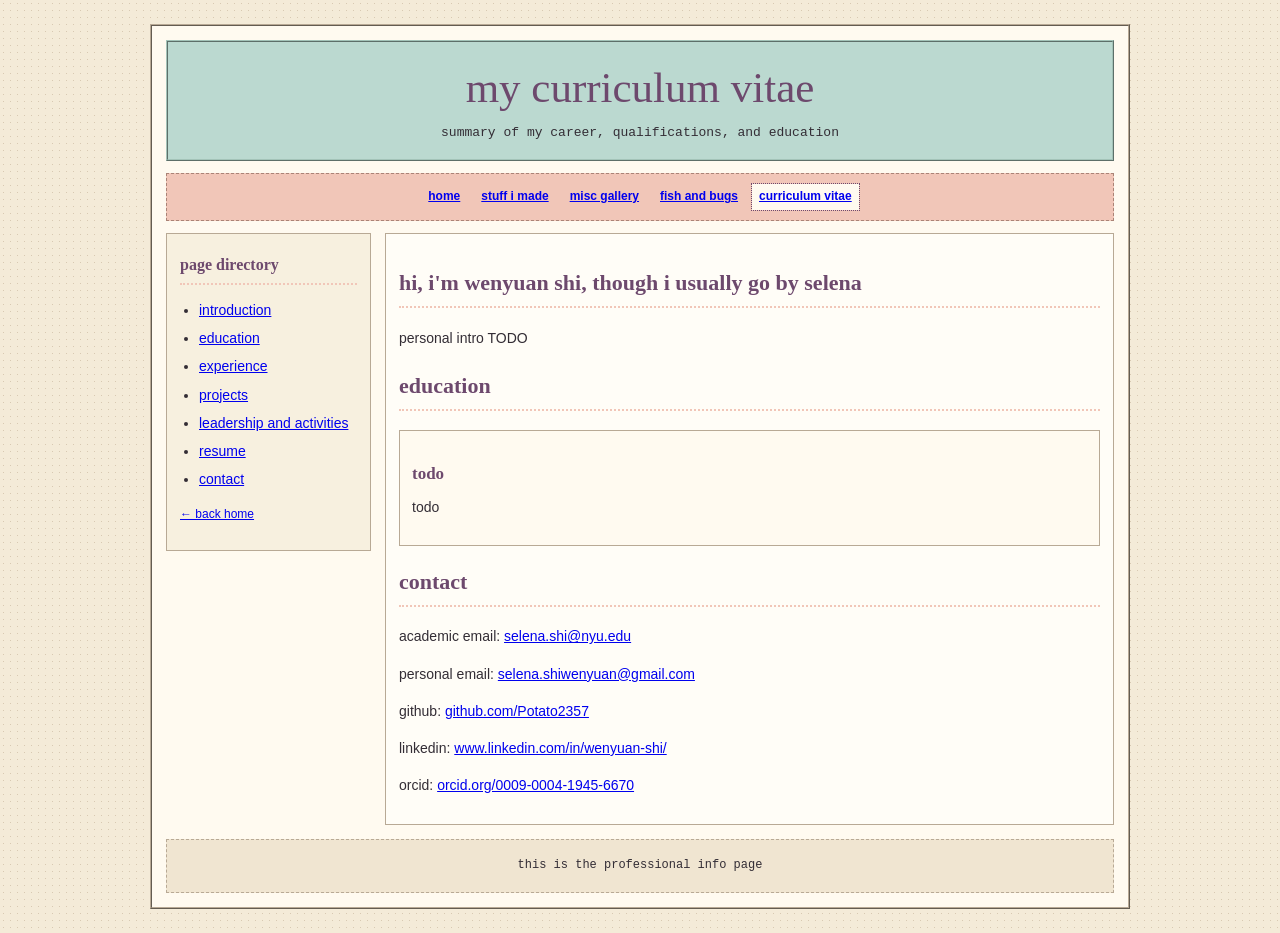
==== cv.html @ d738ffab "created basic structure of website" ====
<!DOCTYPE html>
<html lang="en">
<head>
  <meta charset="UTF-8">
  <meta name="viewport" content="width=device-width, initial-scale=1">
  <title>curriculum vitae | potato website</title>
  <link rel="stylesheet" href="style.css">
  <link rel="icon" type="image/x-icon" href="./images/cone.ico">
</head>
<body>
  <div class="site">
    <header class="masthead">
      <h1 class="site-title">my curriculum vitae</h1>
      <p class="tagline">summary of my career, qualifications, and education</p>
    </header>

    <nav class="navigation" aria-label="main navigation">
      <a href="index.html">home</a>
      <a href="stuffimade.html">stuff i made</a>
      <a href="miscgallery.html">misc gallery</a>
      <a href="fishandbugs.html">fish and bugs</a>
      <a href="cv.html" aria-current="page">curriculum vitae</a>
    </nav>

    <div class="layout">
      <aside class="sidebar">
        <h2>page directory</h2>
        <ul>
          <li><a href="#about">introduction</a></li>
          <li><a href="#education">education</a></li>
          <li><a href="#experience">experience</a></li>
          <li><a href="#projects">projects</a></li>
          <li><a href="#leadership">leadership and activities</a></li>
          <li><a href="#resume">resume</a></li>
          <li><a href="#contact">contact</a></li>
        </ul>

        <p class="small">
          <a href="index.html">← back home</a>
        </p>
      </aside>

      <main class="content">
        <h2 id="about">hi, i'm wenyuan shi, though i usually go by selena</h2>
        <p>
          personal intro TODO
        </p>

        <section id="education">
          <h2>education</h2>
          <div class="entry">
            <h3>todo</h3>
            <p>todo</p>
          </div>
        </section>

        <section id="contact">
          <h2>contact</h2>
          <p>
            academic email: <a href="mailto:selena.shi@nyu.edu">
              selena.shi@nyu.edu
            </a>
          </p>
          <p>
            personal email: <a href="mailto:selena.shiwenyuan@gmail.com">
              selena.shiwenyuan@gmail.com
            </a>
          </p>
          <p>
            github: <a href="https://github.com/Potato2357">
              github.com/Potato2357
            </a>
          </p>
          <p>
            linkedin: <a href="https://www.linkedin.com/in/wenyuan-shi/">
              www.linkedin.com/in/wenyuan-shi/
            </a>
          </p>
          <p>
            orcid: <a href="https://orcid.org/0009-0004-1945-6670">
              orcid.org/0009-0004-1945-6670
            </a>
          </p>
        </section>
      </main>
    </div>

    <footer class="site-footer">
      <p>this is the professional info page</p>
    </footer>
  </div>
</body>
</html>
---- style.css ----
:root {
  --paper: #f4ebd8;
  --black: #332d35;
  --maroon: #6d496d;
  --mint: #bbd9d0;
  --pink: #f1c6b8;
  --yellow: #f7e7a9;
  --tan: #b8a995;
  --white: #fffaf0;
}

* {
  box-sizing: border-box;
}

html {
  scroll-behavior: auto;
}

body {
  margin: 0;
  padding: 24px 14px;
  color: var(--black);
  font-family: "Trebuchet MS", Arial, sans-serif;
  font-size: 14px;
  line-height: 1.65;

  /* A subtle old-fashioned paper texture */
  background-color: var(--paper);
  background-image:
    radial-gradient(#d8c9b2 0.65px, transparent 0.65px);
  background-size: 7px 7px;
}

a {
  color: #0000ee;
  text-decoration: underline;
}

a:visited {
  color: #551a8b;
}

a:hover {
  color: #b3285c;
}

a:focus-visible {
  outline: 2px dashed var(--maroon);
  outline-offset: 3px;
}

img {
  max-width: 100%;
  height: auto;
}

.center {
  display: block;
  margin-left: auto;
  margin-right: auto;
  width: 72%;
}

.expanded {
  position: fixed;
  inset: 0;
  width: 100vw;
  height: 100vh;
  aspect-ratio: auto;
  object-fit: contain;
  border: none;
  z-index: 9999;
  box-sizing: border-box;
  background: rgba(0, 0, 0, 0.4);
}

.site {
  width: 100%;
  max-width: 980px;
  margin: 0 auto;
  padding: 14px;
  background: var(--white);
  border: 2px ridge var(--tan);
}

.masthead {
  padding: 20px 12px 16px;
  text-align: center;
  background: var(--mint);
  border: 2px ridge #a3c3b8;
}

.site-title {
  margin: 0;
  color: var(--maroon);
  font-family: Palatino, "Times New Roman", serif;
  font-size: clamp(27px, 5vw, 43px);
  font-weight: normal;
  line-height: 1.2;
}

.tagline {
  margin: 8px 0 0;
  font-family: "Courier New", monospace;
  font-size: 13px;
}

.mini-note {
  margin: 12px 0 0;
  font-size: 12px;
}

.navigation {
  display: flex;
  flex-wrap: wrap;
  justify-content: center;
  gap: 7px;
  margin: 12px 0;
  padding: 10px;
  background: var(--pink);
  border: 1px dashed #aa8376;
}

.navigation a {
  display: inline-block;
  padding: 3px 7px;
  font-weight: bold;
  font-size: 12px;
}

.navigation a[aria-current="page"] {
  background: var(--white);
  outline: 1px dotted var(--maroon);
}

.layout {
  display: grid;
  grid-template-columns: 205px minmax(0, 1fr);
  gap: 14px;
  align-items: start;
}

.sidebar,
.content {
  min-width: 0;
  padding: 13px;
  border: 1px solid var(--tan);
}

.sidebar {
  background: #f7f0df;
}

.content {
  background: #fffdf7;
  min-height: 390px;
}

h1,
h2,
h3 {
  color: var(--maroon);
  font-family: Palatino, "Times New Roman", serif;
}

h1 {
  font-size: 28px;
}

h2 {
  padding-bottom: 5px;
  font-size: 22px;
  border-bottom: 2px dotted var(--pink);
}

h3 {
  margin-bottom: 5px;
  font-size: 17px;
}

p {
  margin-top: 8px;
}

.sidebar h2 {
  margin-top: 5px;
  font-size: 16px;
}

.sidebar h3 {
  margin-top: 0px;
  font-size: 16px;
}

.sidebar ul {
  padding-left: 19px;
}

.sidebar li {
  margin: 5px 0;
}

.sticker {
  display: inline-block;
  padding: 3px 7px;
  color: #4a3150;
  background: var(--yellow);
  border: 1px dashed #bca96e;
  font-family: "Courier New", monospace;
  font-size: 12px;
  transform: rotate(-1deg);
}

.note {
  margin: 14px 0;
  padding: 10px;
  background: var(--mint);
  border: 1px dashed #769a8e;
}

.note.pink {
  background: #fbe0d6;
  border-color: #c99d90;
}

.note.yellow {
  background: #fff3bf;
  border-color: #c4ad67;
}

.small {
  font-size: 12px;
}

.muted {
  color: #685d65;
}

.divider {
  height: 10px;
  margin: 18px 0;
  border: 0;
  border-top: 2px dotted var(--pink);
}

.link-list {
  padding-left: 20px;
}

.link-list li {
  margin-bottom: 8px;
}

.entries {
  display: grid;
  gap: 13px;
}

.entry {
  padding: 12px;
  background: #fffaf0;
  border: 1px solid var(--tan);
}

.entry-date {
  color: var(--maroon);
  font-family: "Courier New", monospace;
  font-size: 12px;
}

.gallery {
  display: grid;
  grid-template-columns: repeat(2, minmax(0, 1fr));
  gap: 12px;
}

.gallery figure {
  margin: 0;
  padding: 8px;
  background: #f5ecd9;
  border: 1px solid var(--tan);
}

.gallery img {
  display: block;
  width: 100%;
  aspect-ratio: 4 / 3;
  object-fit: cover;
  border: 1px solid #b8aa96;
}

.gallery img.expanded {
  position: fixed;
  inset: 0;
  width: 100vw;
  height: 100vh;
  aspect-ratio: auto;
  object-fit: contain;
  border: none;
  z-index: 9999;
  box-sizing: border-box;
  background: rgba(0, 0, 0, 0.4);
}

.gallery figcaption {
  padding-top: 7px;
  font-size: 12px;
}

.site-footer {
  margin-top: 14px;
  padding: 12px;
  text-align: center;
  background: #f0e5d1;
  border: 1px dashed var(--tan);
  font-family: "Courier New", monospace;
  font-size: 12px;
}

.site-footer p {
  margin: 4px 0;
}

pre,
code {
  font-family: "Courier New", monospace;
}

@media (max-width: 650px) {
  body {
    padding: 10px 6px;
  }

  .site {
    padding: 8px;
    box-shadow: 3px 3px 0 #c9baa6;
  }

  .layout {
    grid-template-columns: 1fr;
  }

  .sidebar {
    order: 2;
  }

  .content {
    order: 1;
  }

  .gallery {
    grid-template-columns: 1fr;
  }

  .navigation {
    gap: 3px;
  }
}
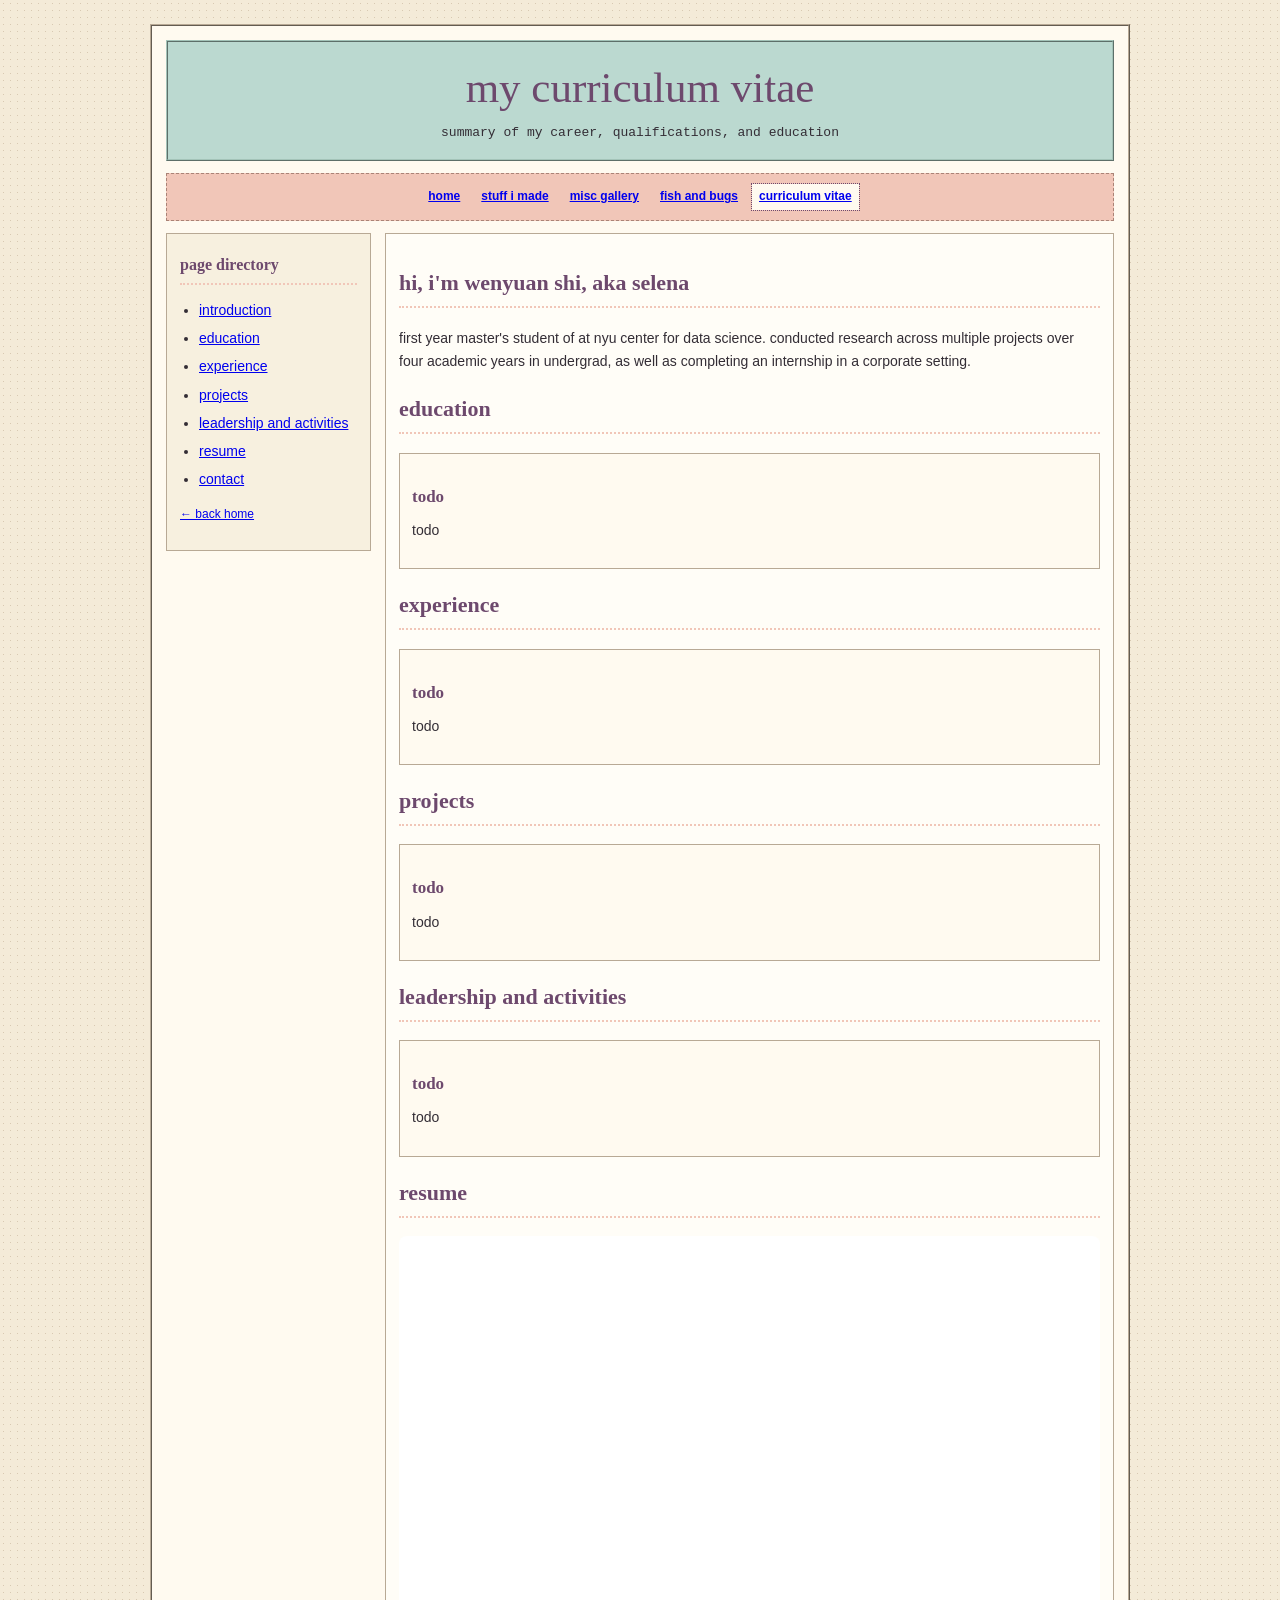
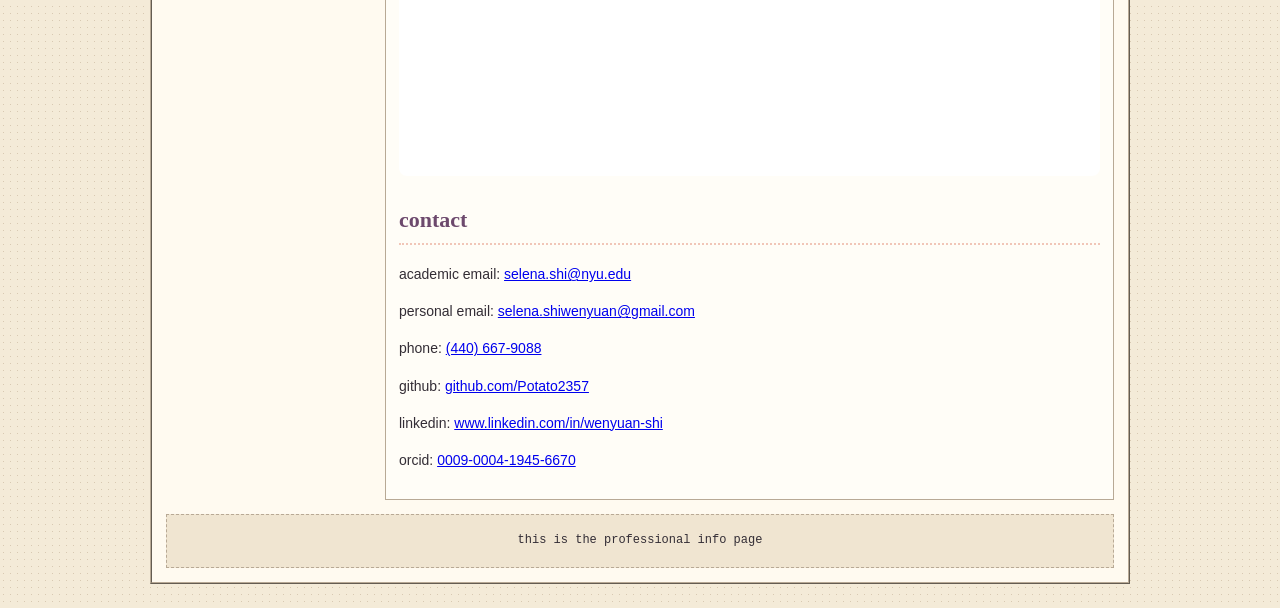
==== commit ee5b6dde: "updated everything, except actually adding content" ====
--- a/cv.html
+++ b/cv.html
@@ -31,7 +31,7 @@
           <li><a href="#education">education</a></li>
           <li><a href="#experience">experience</a></li>
           <li><a href="#projects">projects</a></li>
-          <li><a href="#leadership">leadership and activities</a></li>
+          <li><a href="#leadershipactivities">leadership and activities</a></li>
           <li><a href="#resume">resume</a></li>
           <li><a href="#contact">contact</a></li>
         </ul>
@@ -42,17 +42,62 @@
       </aside>
 
       <main class="content">
-        <h2 id="about">hi, i'm wenyuan shi, though i usually go by selena</h2>
+        <h2 id="about">hi, i'm wenyuan shi, aka selena</h2>
         <p>
-          personal intro TODO
+          first year master's student of at nyu center for data science. conducted
+          research across multiple projects over four academic years in undergrad,
+          as well as completing an internship in a corporate setting.
         </p>
 
         <section id="education">
           <h2>education</h2>
+          
           <div class="entry">
             <h3>todo</h3>
             <p>todo</p>
           </div>
+
+        </section>
+
+        <section id="experience">
+          <h2>experience</h2>
+          
+          <div class="entry">
+            <h3>todo</h3>
+            <p>todo</p>
+          </div>
+
+        </section>
+
+        <section id="projects">
+          <h2>projects</h2>
+          
+          <div class="entry">
+            <h3>todo</h3>
+            <p>todo</p>
+          </div>
+
+        </section>
+
+        <section id="leadershipactivities">
+          <h2>leadership and activities</h2>
+          
+          <div class="entry">
+            <h3>todo</h3>
+            <p>todo</p>
+          </div>
+
+        </section>
+
+        <section id="resume">
+          <h2>resume</h2>
+          
+          <iframe
+            src="./documents/resume.pdf"
+            title="PDF Document"
+            class="pdf-viewer">
+          </iframe>
+
         </section>
 
         <section id="contact">
@@ -68,18 +113,23 @@
             </a>
           </p>
           <p>
+            phone: <a href="tel:+14406679088">
+              (440) 667-9088
+            </a>
+          </p>
+          <p>
             github: <a href="https://github.com/Potato2357">
               github.com/Potato2357
             </a>
           </p>
           <p>
             linkedin: <a href="https://www.linkedin.com/in/wenyuan-shi/">
-              www.linkedin.com/in/wenyuan-shi/
+              www.linkedin.com/in/wenyuan-shi
             </a>
           </p>
           <p>
             orcid: <a href="https://orcid.org/0009-0004-1945-6670">
-              orcid.org/0009-0004-1945-6670
+              0009-0004-1945-6670
             </a>
           </p>
         </section>
--- a/style.css
+++ b/style.css
@@ -157,6 +157,14 @@
   min-height: 390px;
 }
 
+.pdf-viewer {
+    width: 100%;
+    height: 60vh;
+    border: none;
+    border-radius: 8px;
+    background-color: white;
+}
+
 h1,
 h2,
 h3 {
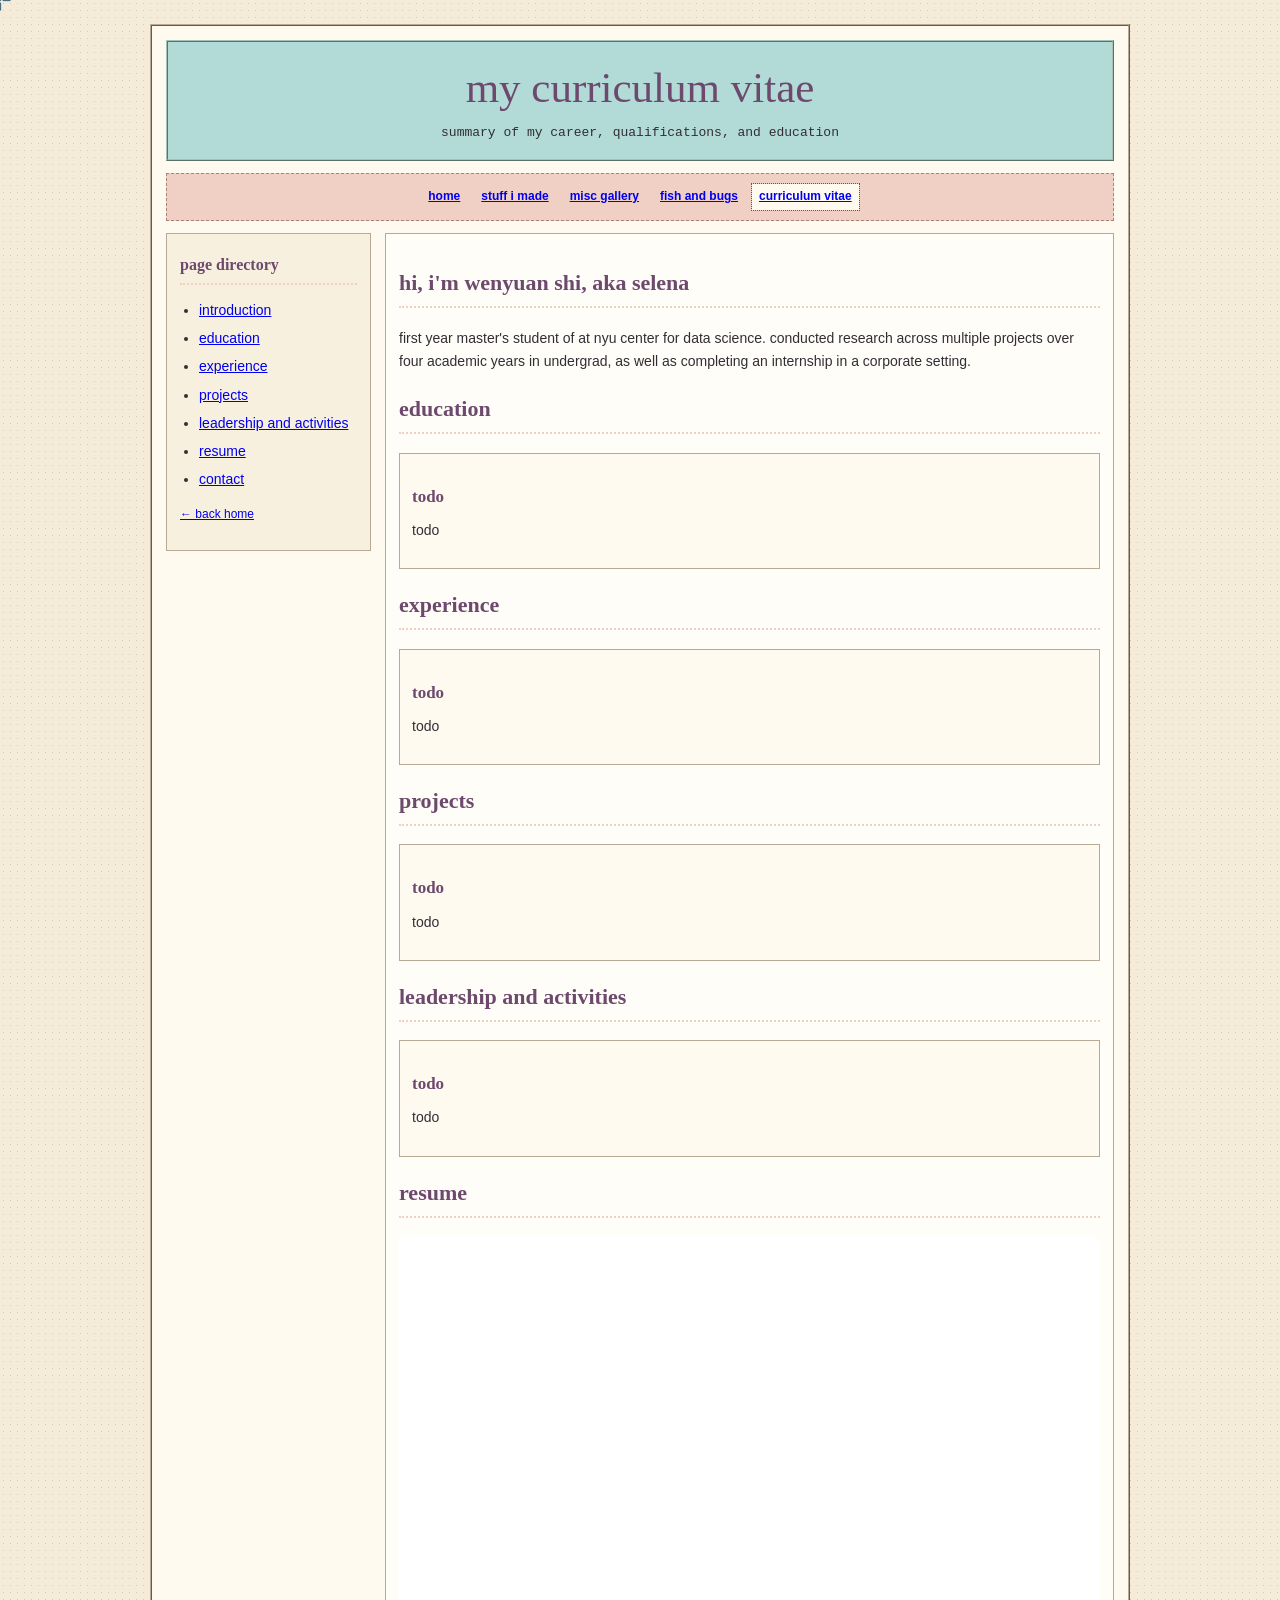
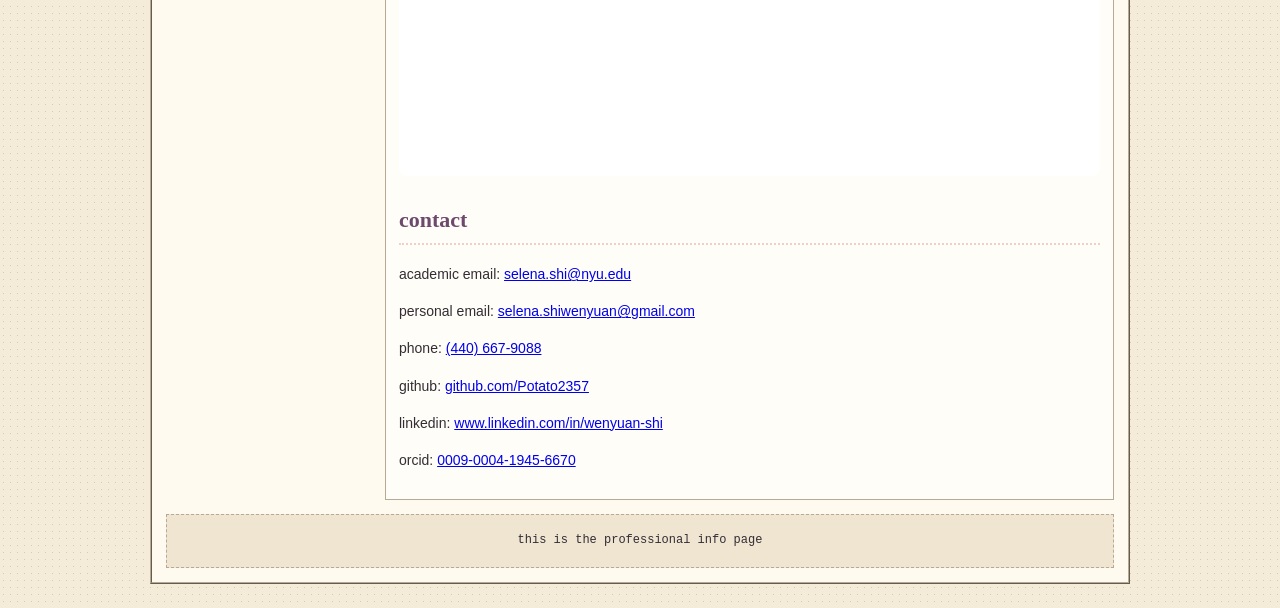
==== commit c37c5754: "added custom cursor" ====
--- a/cv.html
+++ b/cv.html
@@ -95,7 +95,8 @@
           <iframe
             src="./documents/resume.pdf"
             title="PDF Document"
-            class="pdf-viewer">
+            class="pdf-viewer"
+            loading="lazy">
           </iframe>
 
         </section>
@@ -140,5 +141,13 @@
       <p>this is the professional info page</p>
     </footer>
   </div>
+
+  <div class="custom-cursor" aria-hidden="true">
+    <img src="images/cursor-default.png" alt="">
+  </div>
+
+  <div class="cursor-particles" aria-hidden="true"></div>
+
+  <script src="script.js"></script>
 </body>
 </html>
--- a/style.css
+++ b/style.css
@@ -2,14 +2,15 @@
   --paper: #f4ebd8;
   --black: #332d35;
   --maroon: #6d496d;
-  --mint: #bbd9d0;
-  --pink: #f1c6b8;
+  --blue: #B2DBD8;
+  --pink: #f0d0c5;
   --yellow: #f7e7a9;
   --tan: #b8a995;
   --white: #fffaf0;
 }
 
 * {
+  cursor: none !important;
   box-sizing: border-box;
 }
 
@@ -87,7 +88,7 @@
 .masthead {
   padding: 20px 12px 16px;
   text-align: center;
-  background: var(--mint);
+  background: var(--blue);
   border: 2px ridge #a3c3b8;
 }
 
@@ -150,6 +151,11 @@
 
 .sidebar {
   background: #f7f0df;
+  position: sticky;
+  top: 14px;
+  align-self: start;
+  max-height: calc(100vh - 28px);
+  overflow-y: auto;
 }
 
 .content {
@@ -223,7 +229,7 @@
 .note {
   margin: 14px 0;
   padding: 10px;
-  background: var(--mint);
+  background: var(--blue);
   border: 1px dashed #769a8e;
 }
 
@@ -365,3 +371,74 @@
     gap: 3px;
   }
 }
+
+.custom-cursor {
+  position: fixed;
+  top: 0;
+  left: 0;
+  z-index: 9999;
+  width: 40px;
+  height: 40px;
+  pointer-events: none;
+  transform: translate(-50%, -50%);
+}
+
+.custom-cursor img {
+  display: block;
+  width: 100%;
+  height: 100%;
+  object-fit: contain;
+  transition: transform 180ms ease;
+}
+
+.custom-cursor.hover img {
+  transform: scale(1.2);
+}
+
+.cursor-particles {
+  position: fixed;
+  inset: 0;
+  z-index: 9998;
+  overflow: hidden;
+  pointer-events: none;
+}
+
+.particle {
+  position: absolute;
+  width: 7px;
+  height: 7px;
+  border-radius: 50%;
+  background: var(--particle-color);
+
+  box-shadow: 0 0 10px var(--particle-color);
+
+  pointer-events: none;
+  animation: particle-fade 2500ms ease-out forwards;
+}
+
+@keyframes particle-fade {
+  to {
+    opacity: 0;
+    transform: translate(
+      var(--drift-x),
+      var(--drift-y)
+    ) scale(0);
+  }
+}
+
+@media (pointer: coarse) {
+  .custom-cursor,
+  .cursor-particles {
+    display: none;
+  }
+
+  * {
+    cursor: auto !important;
+  }
+}
+
+@media (prefers-reduced-motion: reduce) {
+  .particle {
+    animation-duration: 150ms;
+  }
+}
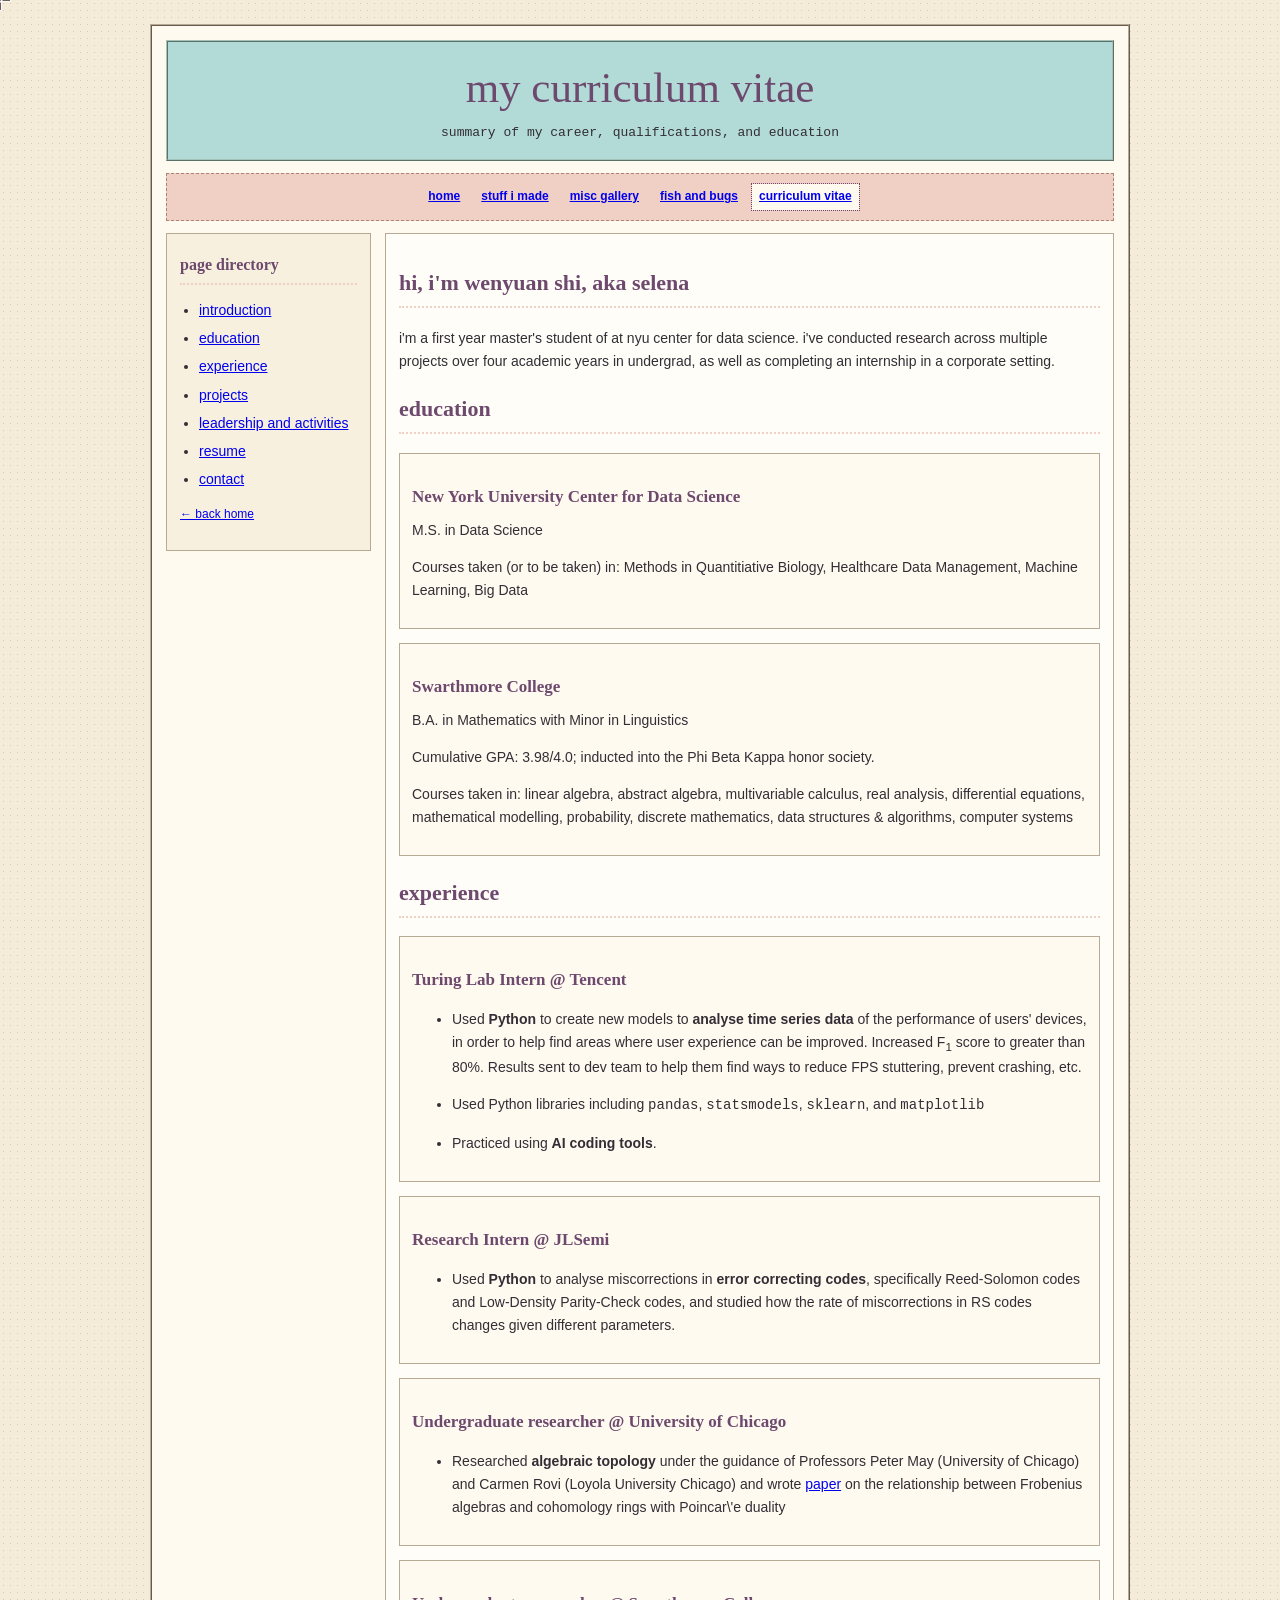
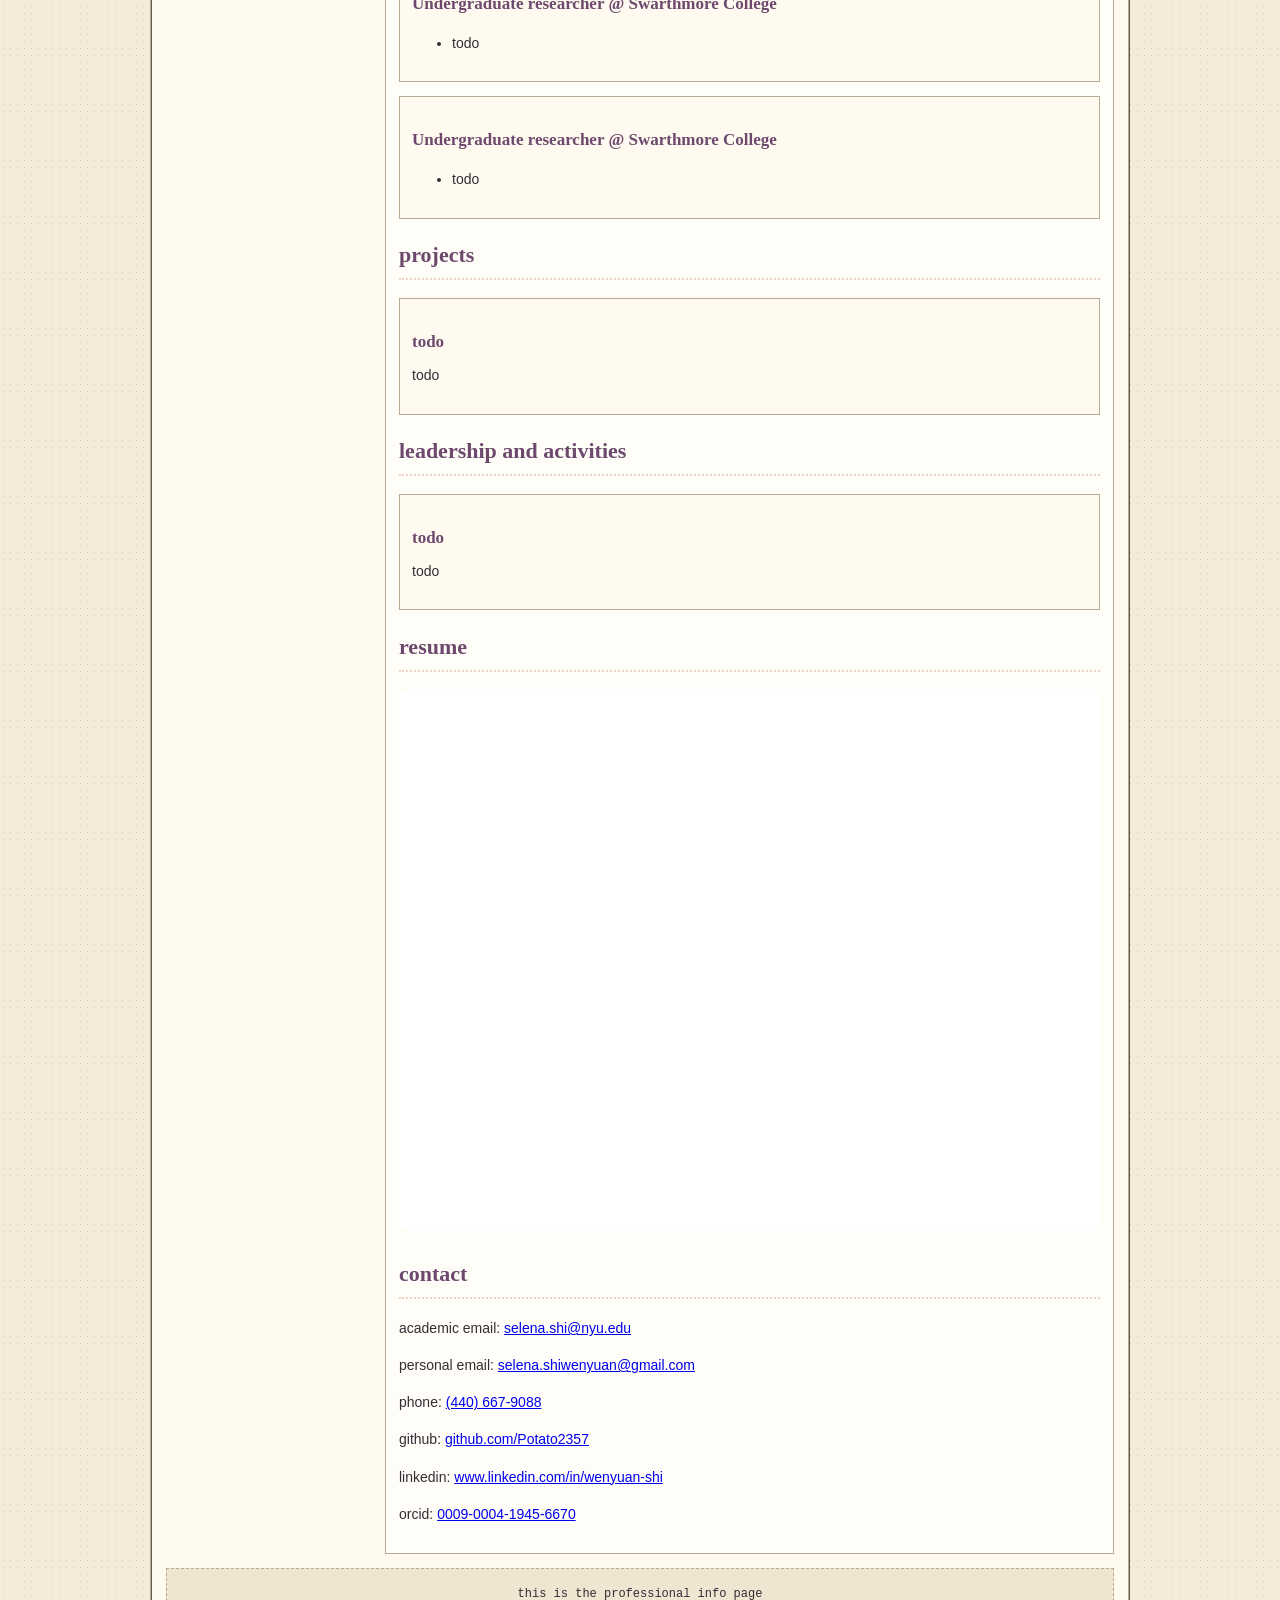
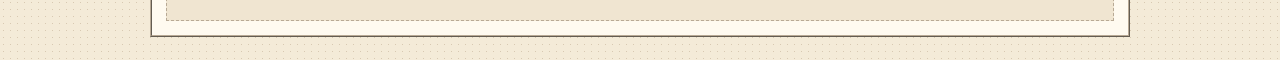
==== commit 324dd44a: "added parts of cv" ====
--- a/cv.html
+++ b/cv.html
@@ -44,17 +44,26 @@
       <main class="content">
         <h2 id="about">hi, i'm wenyuan shi, aka selena</h2>
         <p>
-          first year master's student of at nyu center for data science. conducted
-          research across multiple projects over four academic years in undergrad,
-          as well as completing an internship in a corporate setting.
+          i'm a first year master's student of at nyu center for data science. i've
+          conducted research across multiple projects over four academic years in
+          undergrad, as well as completing an internship in a corporate setting.
         </p>
 
         <section id="education">
           <h2>education</h2>
           
           <div class="entry">
-            <h3>todo</h3>
-            <p>todo</p>
+            <h3>New York University Center for Data Science</h3>
+            <p>M.S. in Data Science</p>
+            <p>Courses taken (or to be taken) in: Methods in Quantitiative Biology, Healthcare Data Management, Machine Learning, Big Data</p>
+          </div>
+          <p></p>
+          
+          <div class="entry">
+            <h3>Swarthmore College</h3>
+            <p>B.A. in Mathematics with Minor in Linguistics</p>
+            <p>Cumulative GPA: 3.98/4.0; inducted into the Phi Beta Kappa honor society.</p>
+            <p>Courses taken in: linear algebra, abstract algebra, multivariable calculus, real analysis, differential equations, mathematical modelling, probability, discrete mathematics, data structures & algorithms, computer systems</p>
           </div>
 
         </section>
@@ -63,8 +72,44 @@
           <h2>experience</h2>
           
           <div class="entry">
-            <h3>todo</h3>
-            <p>todo</p>
+            <h3>Turing Lab Intern @ Tencent</h3>
+            <ul>
+              <li><p>Used <b>Python</b> to create new models to <b>analyse time series data</b> of the performance of users' devices, in order to help find areas where user experience can be improved. Increased F<sub>1</sub> score to greater than 80%. Results sent to dev team to help them find ways to reduce FPS stuttering, prevent crashing, etc.</p></li>
+              <li><p>Used Python libraries including <tt>pandas</tt>, <tt>statsmodels</tt>, <tt>sklearn</tt>, and <tt>matplotlib</tt></p></li>
+              <li><p>Practiced using <b>AI coding tools</b>.</p></li>
+            </ul>
+          </div>
+          <p></p>
+          
+          <div class="entry">
+            <h3>Research Intern @ JLSemi </h3>
+            <ul>
+              <li><p>Used <b>Python</b> to analyse miscorrections in <b>error correcting codes</b>, specifically Reed-Solomon codes and Low-Density Parity-Check codes, and studied how the rate of miscorrections in RS codes changes given different parameters.</p></li>
+            </ul>
+          </div>
+          <p></p>
+          
+          <div class="entry" id="algtop">
+            <h3>Undergraduate researcher @ University of Chicago</h3>
+            <ul>
+              <li><p>Researched <b>algebraic topology</b> under the guidance of Professors Peter May (University of Chicago) and Carmen Rovi (Loyola University Chicago) and wrote <a href="stuffimade.html#algtop">paper</a> on the relationship between Frobenius algebras and cohomology rings with Poincar\'e duality</p></li>
+            </ul>
+          </div>
+          <p></p>
+          
+          <div class="entry">
+            <h3>Undergraduate researcher @ Swarthmore College</h3>
+            <ul>
+              <li><p>todo</p></li>
+            </ul>
+          </div>
+          <p></p>
+          
+          <div class="entry">
+            <h3>Undergraduate researcher @ Swarthmore College</h3>
+            <ul>
+              <li><p>todo</p></li>
+            </ul>
           </div>
 
         </section>
@@ -76,6 +121,7 @@
             <h3>todo</h3>
             <p>todo</p>
           </div>
+          <p></p>
 
         </section>
 
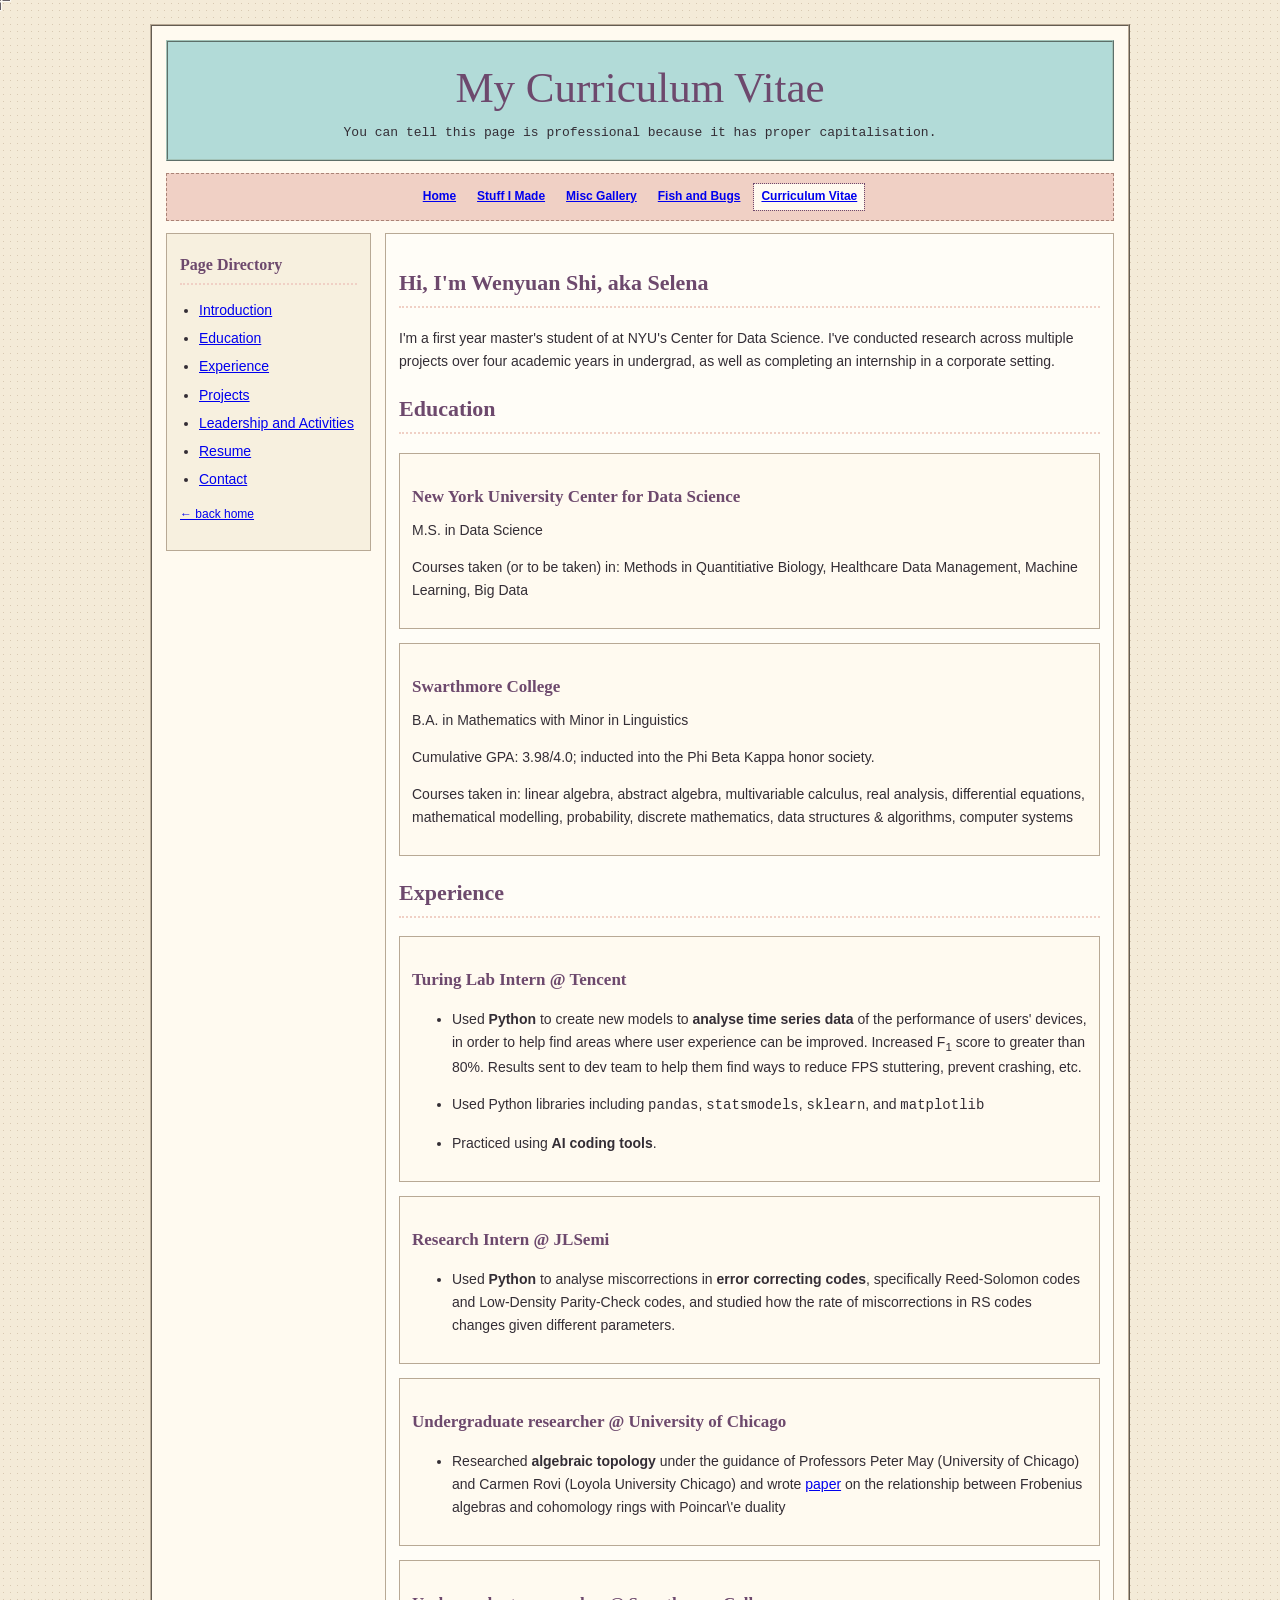
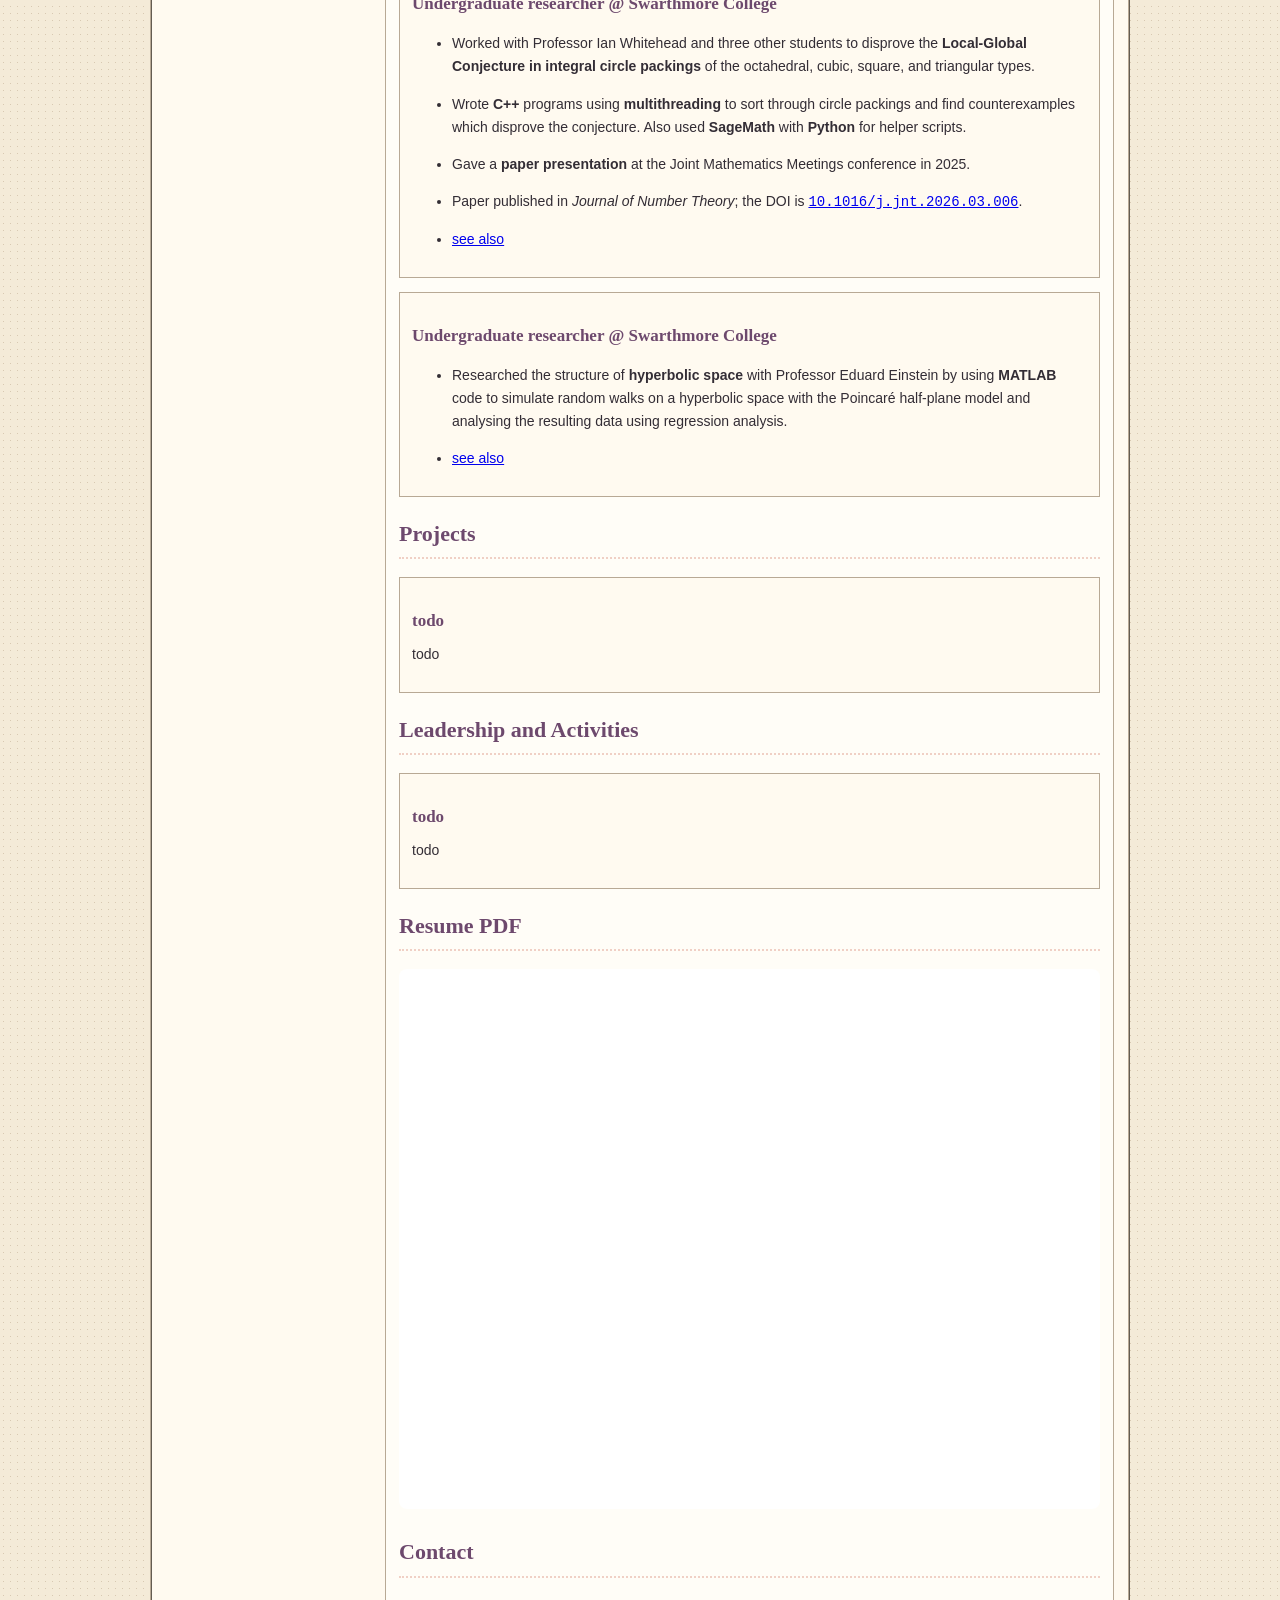
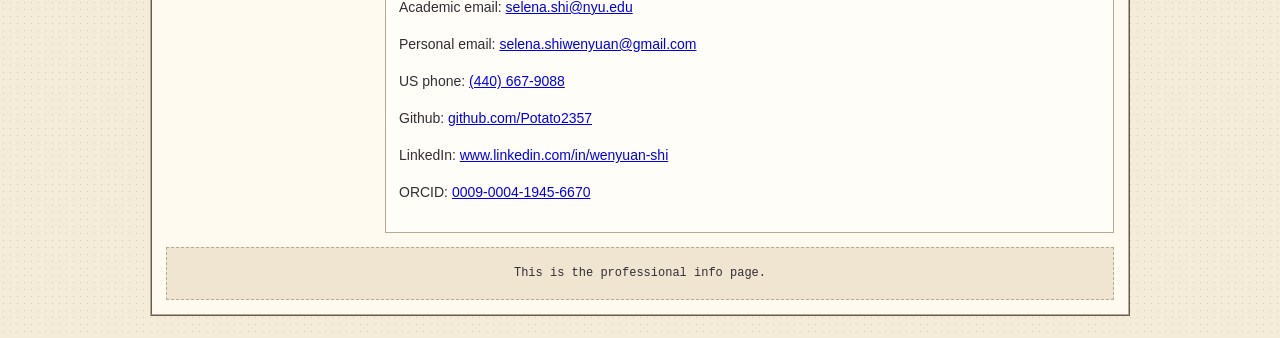
==== commit 1a9c9ba3: "added more to cv" ====
--- a/cv.html
+++ b/cv.html
@@ -4,36 +4,36 @@
 <head>
   <meta charset="UTF-8">
   <meta name="viewport" content="width=device-width, initial-scale=1">
-  <title>curriculum vitae | potato website</title>
+  <title>Curriculum Vitae | Potato Website</title>
   <link rel="stylesheet" href="style.css">
   <link rel="icon" type="image/x-icon" href="./images/cone.ico">
 </head>
 <body>
   <div class="site">
     <header class="masthead">
-      <h1 class="site-title">my curriculum vitae</h1>
-      <p class="tagline">summary of my career, qualifications, and education</p>
+      <h1 class="site-title">My Curriculum Vitae</h1>
+      <p class="tagline">You can tell this page is professional because it has proper capitalisation.</p>
     </header>
 
     <nav class="navigation" aria-label="main navigation">
-      <a href="index.html">home</a>
-      <a href="stuffimade.html">stuff i made</a>
-      <a href="miscgallery.html">misc gallery</a>
-      <a href="fishandbugs.html">fish and bugs</a>
-      <a href="cv.html" aria-current="page">curriculum vitae</a>
+      <a href="index.html">Home</a>
+      <a href="stuffimade.html">Stuff I Made</a>
+      <a href="miscgallery.html">Misc Gallery</a>
+      <a href="fishandbugs.html">Fish and Bugs</a>
+      <a href="cv.html" aria-current="page">Curriculum Vitae</a>
     </nav>
 
     <div class="layout">
       <aside class="sidebar">
-        <h2>page directory</h2>
+        <h2>Page Directory</h2>
         <ul>
-          <li><a href="#about">introduction</a></li>
-          <li><a href="#education">education</a></li>
-          <li><a href="#experience">experience</a></li>
-          <li><a href="#projects">projects</a></li>
-          <li><a href="#leadershipactivities">leadership and activities</a></li>
-          <li><a href="#resume">resume</a></li>
-          <li><a href="#contact">contact</a></li>
+          <li><a href="#about">Introduction</a></li>
+          <li><a href="#education">Education</a></li>
+          <li><a href="#experience">Experience</a></li>
+          <li><a href="#projects">Projects</a></li>
+          <li><a href="#leadershipactivities">Leadership and Activities</a></li>
+          <li><a href="#resume">Resume</a></li>
+          <li><a href="#contact">Contact</a></li>
         </ul>
 
         <p class="small">
@@ -42,15 +42,15 @@
       </aside>
 
       <main class="content">
-        <h2 id="about">hi, i'm wenyuan shi, aka selena</h2>
+        <h2 id="about">Hi, I'm Wenyuan Shi, aka Selena</h2>
         <p>
-          i'm a first year master's student of at nyu center for data science. i've
+          I'm a first year master's student of at NYU's Center for Data Science. I've
           conducted research across multiple projects over four academic years in
           undergrad, as well as completing an internship in a corporate setting.
         </p>
 
         <section id="education">
-          <h2>education</h2>
+          <h2>Education</h2>
           
           <div class="entry">
             <h3>New York University Center for Data Science</h3>
@@ -69,7 +69,7 @@
         </section>
 
         <section id="experience">
-          <h2>experience</h2>
+          <h2>Experience</h2>
           
           <div class="entry">
             <h3>Turing Lab Intern @ Tencent</h3>
@@ -97,25 +97,30 @@
           </div>
           <p></p>
           
-          <div class="entry">
+          <div class="entry" id="circle">
             <h3>Undergraduate researcher @ Swarthmore College</h3>
             <ul>
-              <li><p>todo</p></li>
-            </ul>
-          </div>
-          <p></p>
-          
-          <div class="entry">
+              <li><p>Worked with Professor Ian Whitehead and three other students to disprove the <b>Local-Global Conjecture in integral circle packings</b> of the octahedral, cubic, square, and triangular types.</p></li>
+              <li><p>Wrote <b>C++</b> programs using <b>multithreading</b> to sort through circle packings and find counterexamples which disprove the conjecture. Also used <b>SageMath</b> with <b>Python</b> for helper scripts.</p></li>
+              <li><p>Gave a <b>paper presentation</b> at the Joint Mathematics Meetings conference in 2025.</p></li>
+              <li><p>Paper published in <i>Journal of Number Theory</i>; the DOI is <a href="https://doi.org/10.1016/j.jnt.2026.03.006"><tt>10.1016/j.jnt.2026.03.006</tt></a>.</p></li>
+              <li><p><a href="stuffimade.html#circle">see also</a></p></li>
+            </ul>
+          </div>
+          <p></p>
+          
+          <div class="entry" id="hyperbolic">
             <h3>Undergraduate researcher @ Swarthmore College</h3>
             <ul>
-              <li><p>todo</p></li>
+              <li><p>Researched the structure of <b>hyperbolic space</b> with Professor Eduard Einstein by using <b>MATLAB</b> code to simulate random walks on a hyperbolic space with the Poincaré half-plane model and analysing the resulting data using regression analysis.</p></li>
+              <li><p><a href="stuffimade.html#hyperbolic">see also</a></p></li>
             </ul>
           </div>
 
         </section>
 
         <section id="projects">
-          <h2>projects</h2>
+          <h2>Projects</h2>
           
           <div class="entry">
             <h3>todo</h3>
@@ -126,7 +131,7 @@
         </section>
 
         <section id="leadershipactivities">
-          <h2>leadership and activities</h2>
+          <h2>Leadership and Activities</h2>
           
           <div class="entry">
             <h3>todo</h3>
@@ -136,7 +141,7 @@
         </section>
 
         <section id="resume">
-          <h2>resume</h2>
+          <h2>Resume PDF</h2>
           
           <iframe
             src="./documents/resume.pdf"
@@ -148,34 +153,34 @@
         </section>
 
         <section id="contact">
-          <h2>contact</h2>
-          <p>
-            academic email: <a href="mailto:selena.shi@nyu.edu">
+          <h2>Contact</h2>
+          <p>
+            Academic email: <a href="mailto:selena.shi@nyu.edu">
               selena.shi@nyu.edu
             </a>
           </p>
           <p>
-            personal email: <a href="mailto:selena.shiwenyuan@gmail.com">
+            Personal email: <a href="mailto:selena.shiwenyuan@gmail.com">
               selena.shiwenyuan@gmail.com
             </a>
           </p>
           <p>
-            phone: <a href="tel:+14406679088">
+            US phone: <a href="tel:+14406679088">
               (440) 667-9088
             </a>
           </p>
           <p>
-            github: <a href="https://github.com/Potato2357">
+            Github: <a href="https://github.com/Potato2357">
               github.com/Potato2357
             </a>
           </p>
           <p>
-            linkedin: <a href="https://www.linkedin.com/in/wenyuan-shi/">
+            LinkedIn: <a href="https://www.linkedin.com/in/wenyuan-shi/">
               www.linkedin.com/in/wenyuan-shi
             </a>
           </p>
           <p>
-            orcid: <a href="https://orcid.org/0009-0004-1945-6670">
+            ORCID: <a href="https://orcid.org/0009-0004-1945-6670">
               0009-0004-1945-6670
             </a>
           </p>
@@ -184,7 +189,7 @@
     </div>
 
     <footer class="site-footer">
-      <p>this is the professional info page</p>
+      <p>This is the professional info page.</p>
     </footer>
   </div>
 
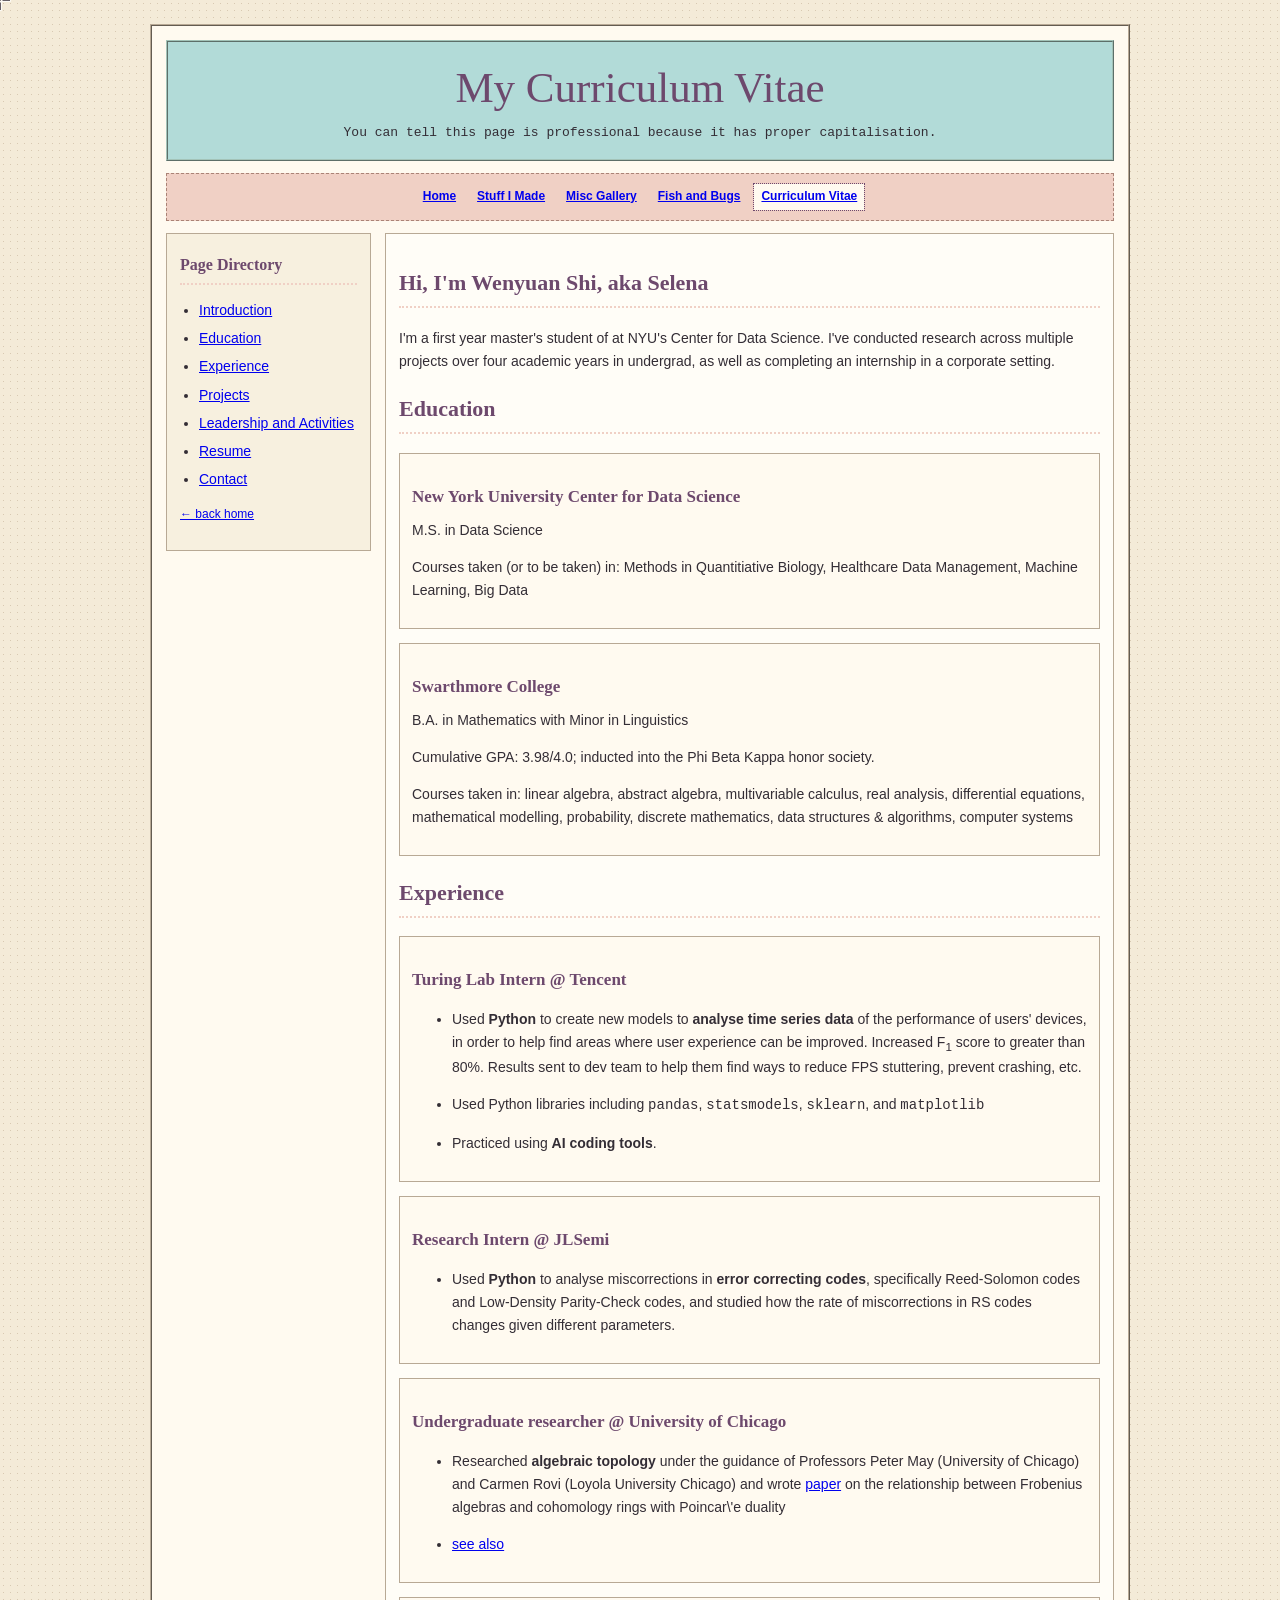
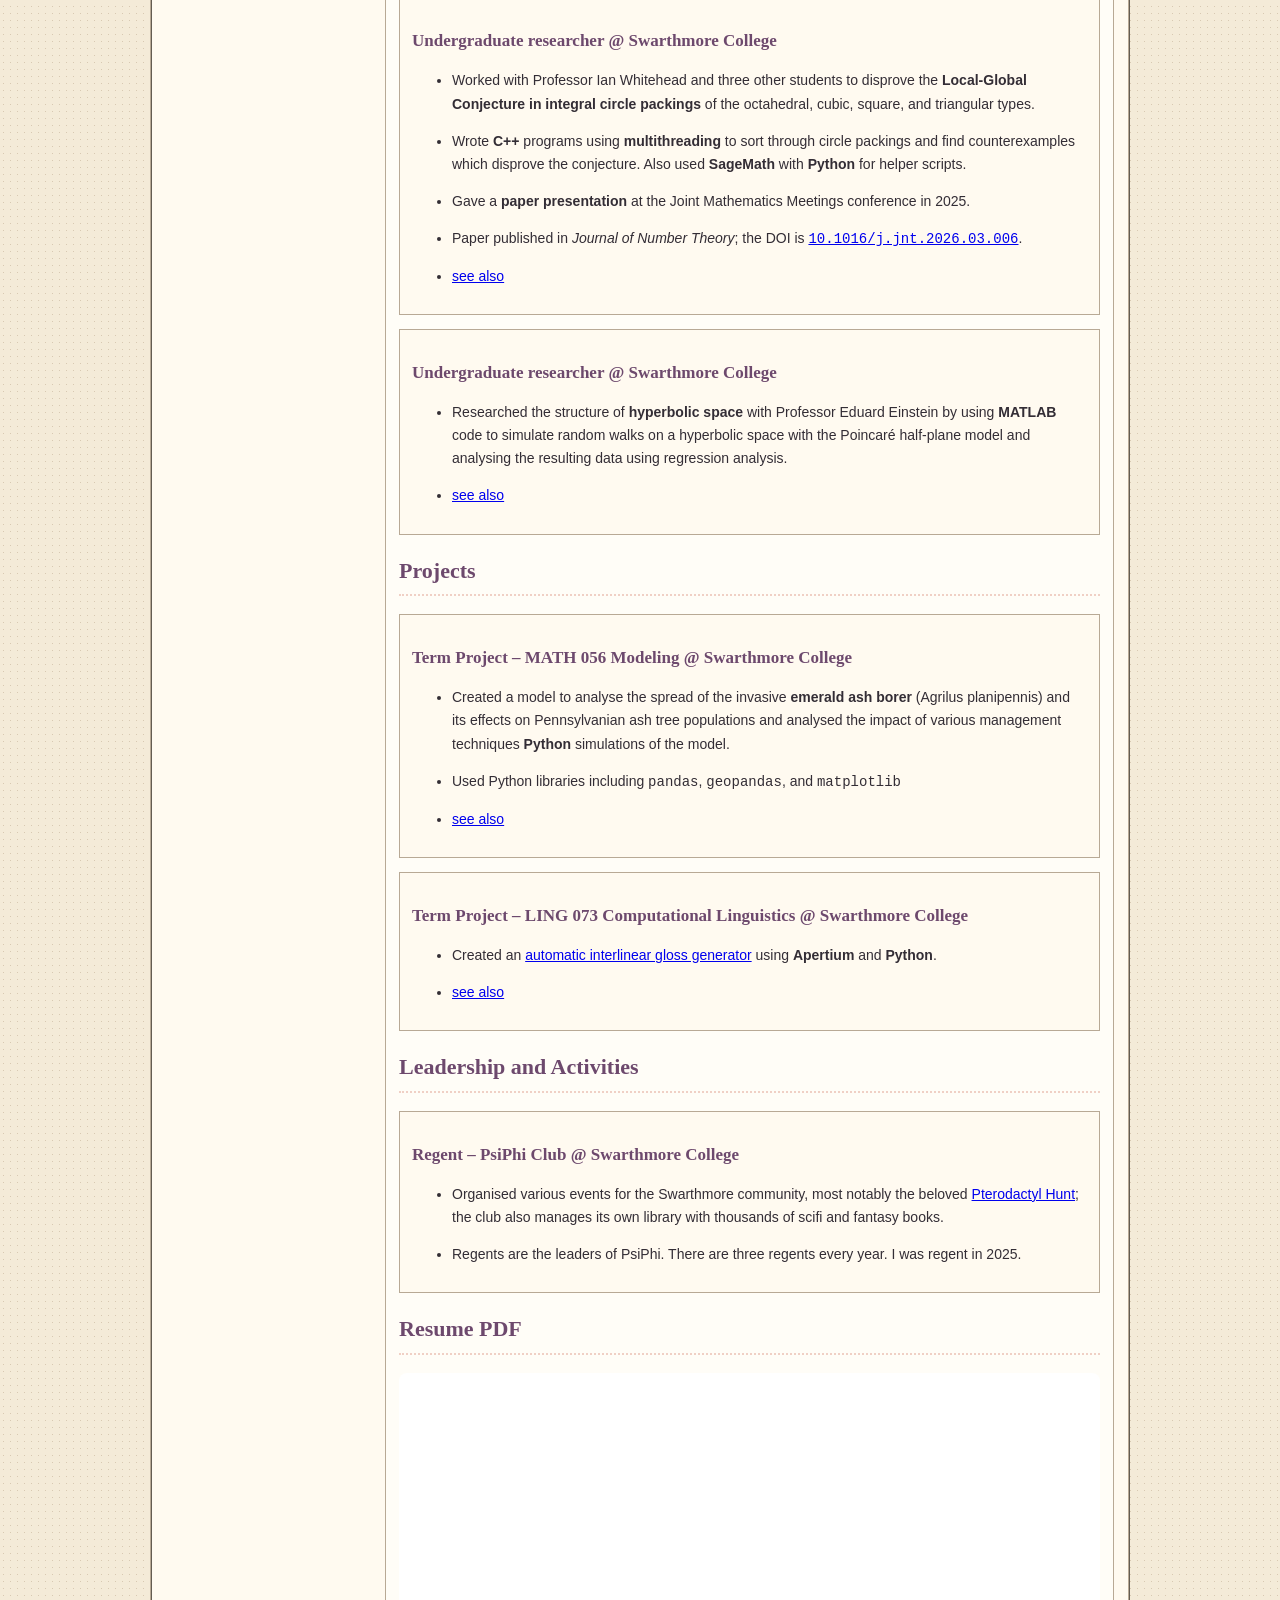
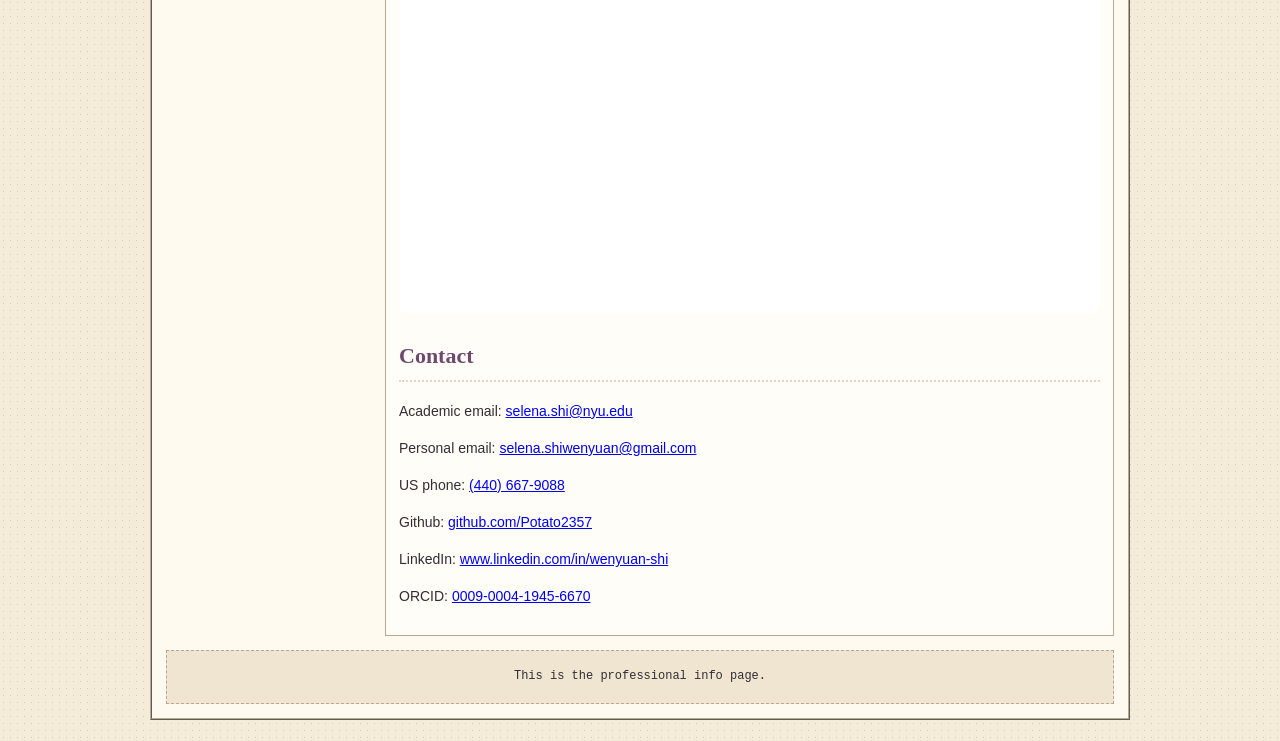
==== commit b8d755fa: "finished cv and added some stuff to stuff i made" ====
--- a/cv.html
+++ b/cv.html
@@ -92,7 +92,8 @@
           <div class="entry" id="algtop">
             <h3>Undergraduate researcher @ University of Chicago</h3>
             <ul>
-              <li><p>Researched <b>algebraic topology</b> under the guidance of Professors Peter May (University of Chicago) and Carmen Rovi (Loyola University Chicago) and wrote <a href="stuffimade.html#algtop">paper</a> on the relationship between Frobenius algebras and cohomology rings with Poincar\'e duality</p></li>
+              <li><p>Researched <b>algebraic topology</b> under the guidance of Professors Peter May (University of Chicago) and Carmen Rovi (Loyola University Chicago) and wrote <a href="https://math.uchicago.edu/~may/REU2025/REUPapers/Shi,Selena.pdf">paper</a> on the relationship between Frobenius algebras and cohomology rings with Poincar\'e duality</p></li>
+              <li><p><a href="stuffimade.html#algtop">see also</a></p></li>
             </ul>
           </div>
           <p></p>
@@ -119,12 +120,25 @@
 
         </section>
 
-        <section id="projects">
+        <section id="projects" id="eab">
           <h2>Projects</h2>
           
-          <div class="entry">
-            <h3>todo</h3>
-            <p>todo</p>
+          <div class="entry" id="eab">
+            <h3>Term Project – MATH 056 Modeling @ Swarthmore College </h3>
+            <ul>
+              <li><p>Created a model to analyse the spread of the invasive <b>emerald ash borer</b> (Agrilus planipennis) and its effects on Pennsylvanian ash tree populations and analysed the impact of various management techniques <b>Python</b> simulations of the model.</p></li>
+              <li><p>Used Python libraries including <tt>pandas</tt>, <tt>geopandas</tt>, and <tt>matplotlib</tt></p></li>
+              <li><p><a href="stuffimade.html#eab">see also</a></p></li>
+            </ul>
+          </div>
+          <p></p>
+          
+          <div class="entry" id="autoglosser">
+            <h3>Term Project – LING 073 Computational Linguistics @ Swarthmore College</h3>
+            <ul>
+              <li><p>Created an <a href="https://github.com/Potato2357/autoglosser">automatic interlinear gloss generator</a> using <b>Apertium</b> and <b>Python</b>.</p></li>
+              <li><p><a href="stuffimade.html#autoglosser">see also</a></p></li>
+            </ul>
           </div>
           <p></p>
 
@@ -134,8 +148,11 @@
           <h2>Leadership and Activities</h2>
           
           <div class="entry">
-            <h3>todo</h3>
-            <p>todo</p>
+            <h3>Regent – PsiPhi Club @ Swarthmore College</h3>
+            <ul>
+              <li><p>Organised various events for the Swarthmore community, most notably the beloved <a href="https://www.swarthmore.edu/campus-life/pterodactyl-hunt">Pterodactyl Hunt</a>; the club also manages its own library with thousands of scifi and fantasy books.</p></li>
+              <li><p>Regents are the leaders of PsiPhi. There are three regents every year. I was regent in 2025.</p></li>
+            </ul>
           </div>
 
         </section>
--- a/style.css
+++ b/style.css
@@ -300,7 +300,7 @@
   display: block;
   width: 100%;
   aspect-ratio: 4 / 3;
-  object-fit: cover;
+  object-fit: scale-down;
   border: 1px solid #b8aa96;
 }
 
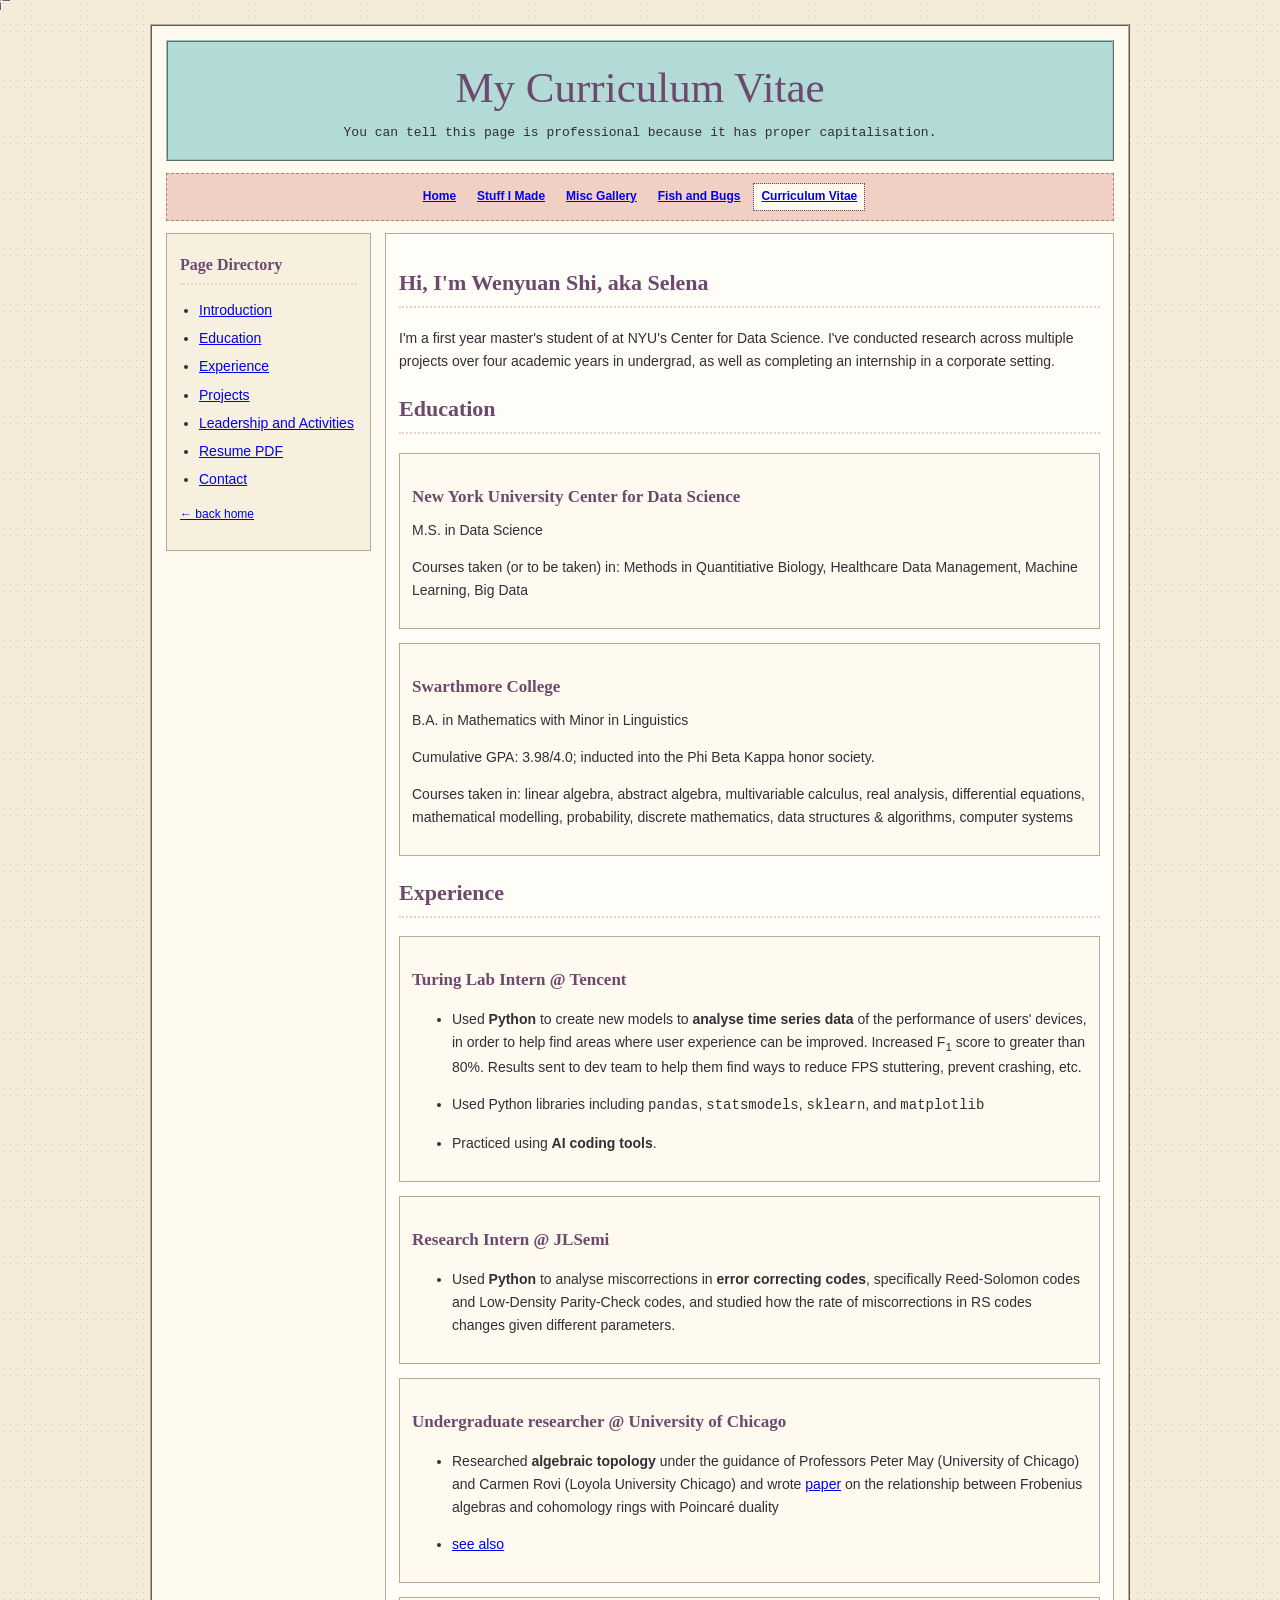
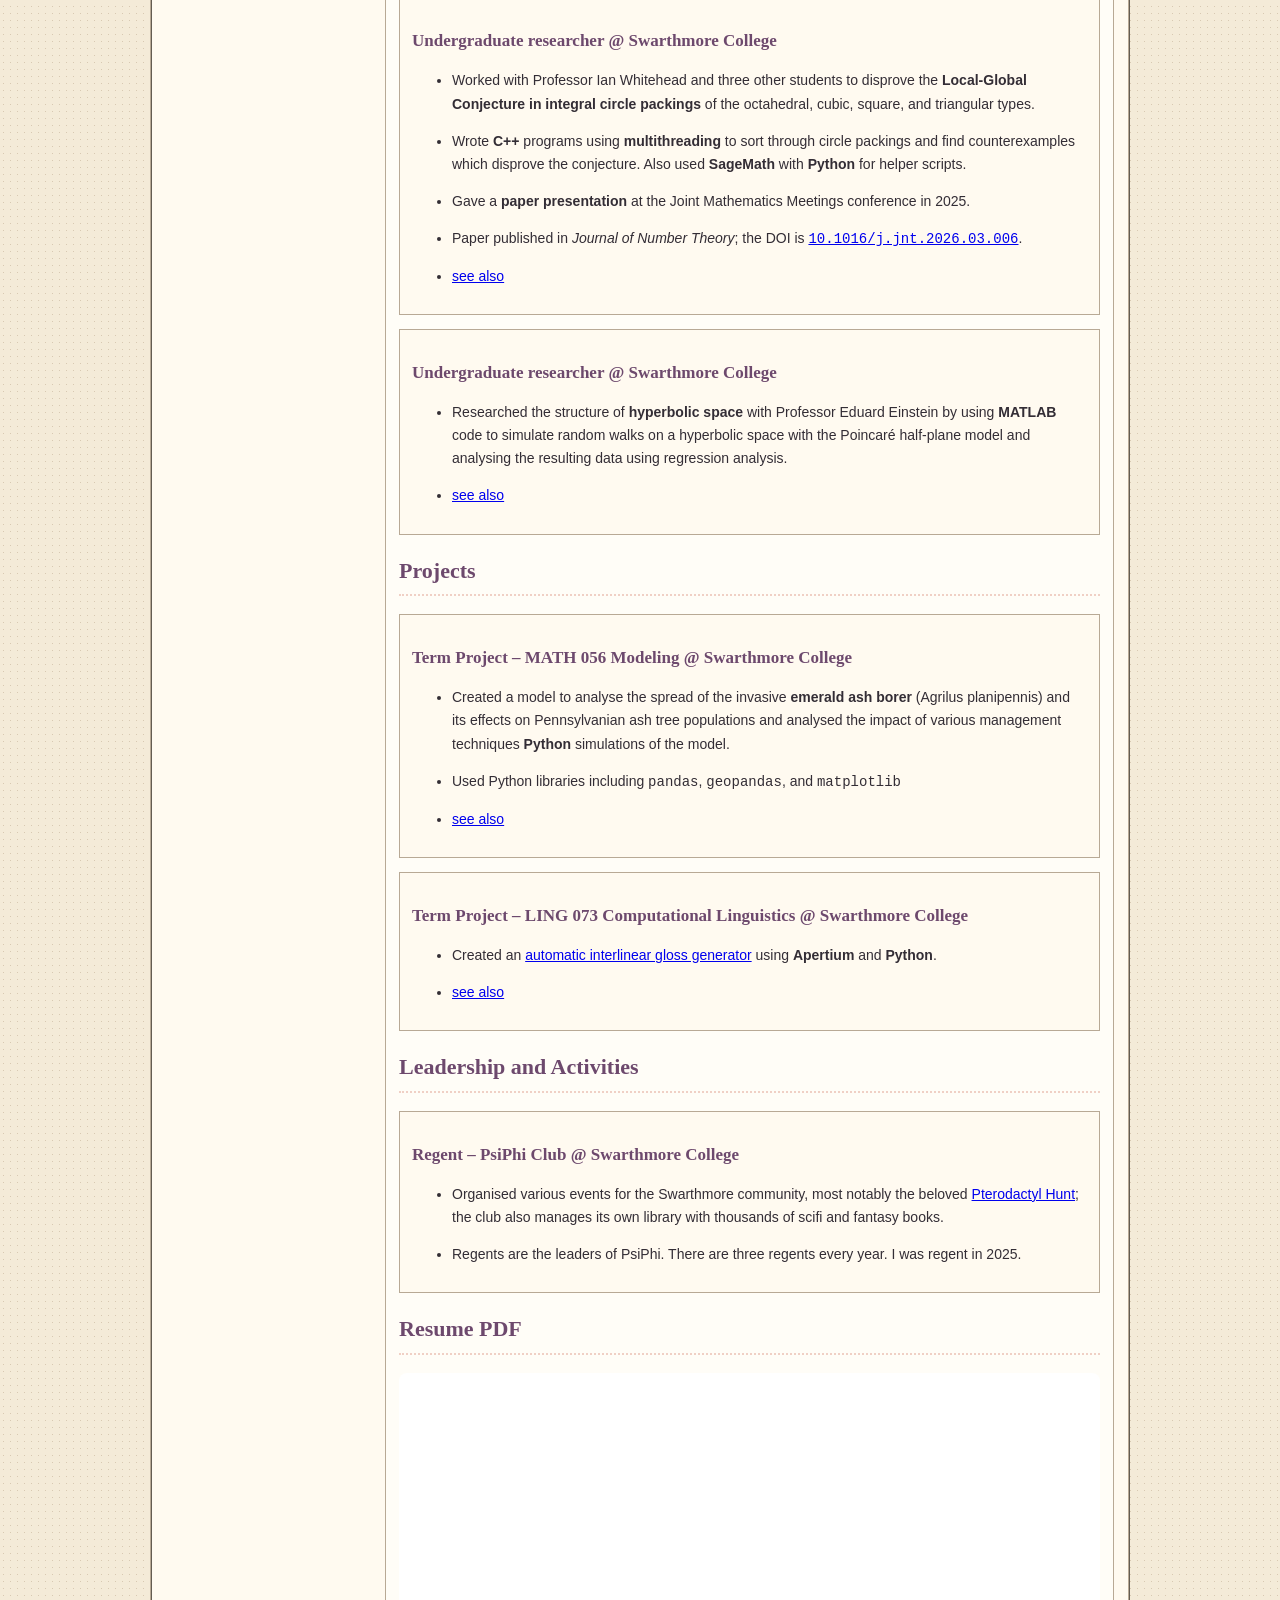
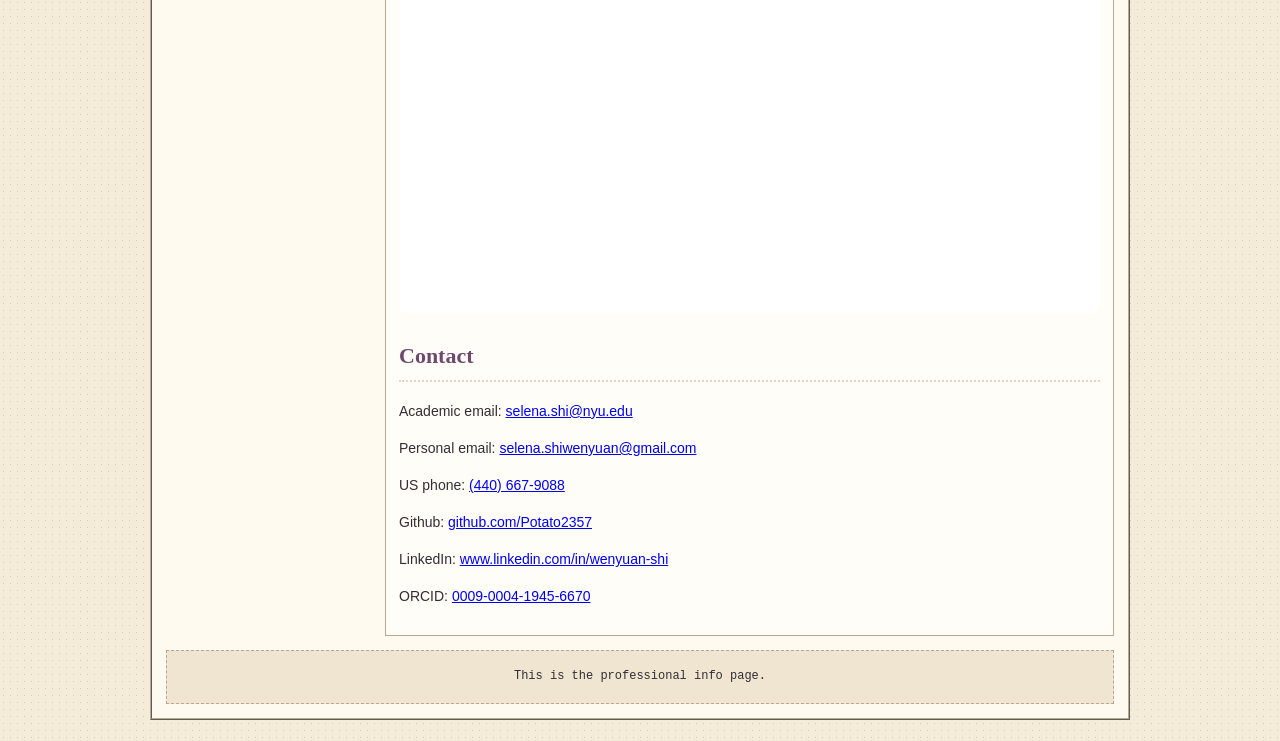
==== commit f5eb64ed: "updated cursor logic" ====
--- a/cv.html
+++ b/cv.html
@@ -32,7 +32,7 @@
           <li><a href="#experience">Experience</a></li>
           <li><a href="#projects">Projects</a></li>
           <li><a href="#leadershipactivities">Leadership and Activities</a></li>
-          <li><a href="#resume">Resume</a></li>
+          <li><a href="#resume">Resume PDF</a></li>
           <li><a href="#contact">Contact</a></li>
         </ul>
 
@@ -92,7 +92,7 @@
           <div class="entry" id="algtop">
             <h3>Undergraduate researcher @ University of Chicago</h3>
             <ul>
-              <li><p>Researched <b>algebraic topology</b> under the guidance of Professors Peter May (University of Chicago) and Carmen Rovi (Loyola University Chicago) and wrote <a href="https://math.uchicago.edu/~may/REU2025/REUPapers/Shi,Selena.pdf">paper</a> on the relationship between Frobenius algebras and cohomology rings with Poincar\'e duality</p></li>
+              <li><p>Researched <b>algebraic topology</b> under the guidance of Professors Peter May (University of Chicago) and Carmen Rovi (Loyola University Chicago) and wrote <a href="https://math.uchicago.edu/~may/REU2025/REUPapers/Shi,Selena.pdf">paper</a> on the relationship between Frobenius algebras and cohomology rings with Poincaré duality</p></li>
               <li><p><a href="stuffimade.html#algtop">see also</a></p></li>
             </ul>
           </div>
--- a/style.css
+++ b/style.css
@@ -164,11 +164,11 @@
 }
 
 .pdf-viewer {
-    width: 100%;
-    height: 60vh;
-    border: none;
-    border-radius: 8px;
-    background-color: white;
+  width: 100%;
+  height: 60vh;
+  border: none;
+  border-radius: 8px;
+  background-color: white;
 }
 
 h1,
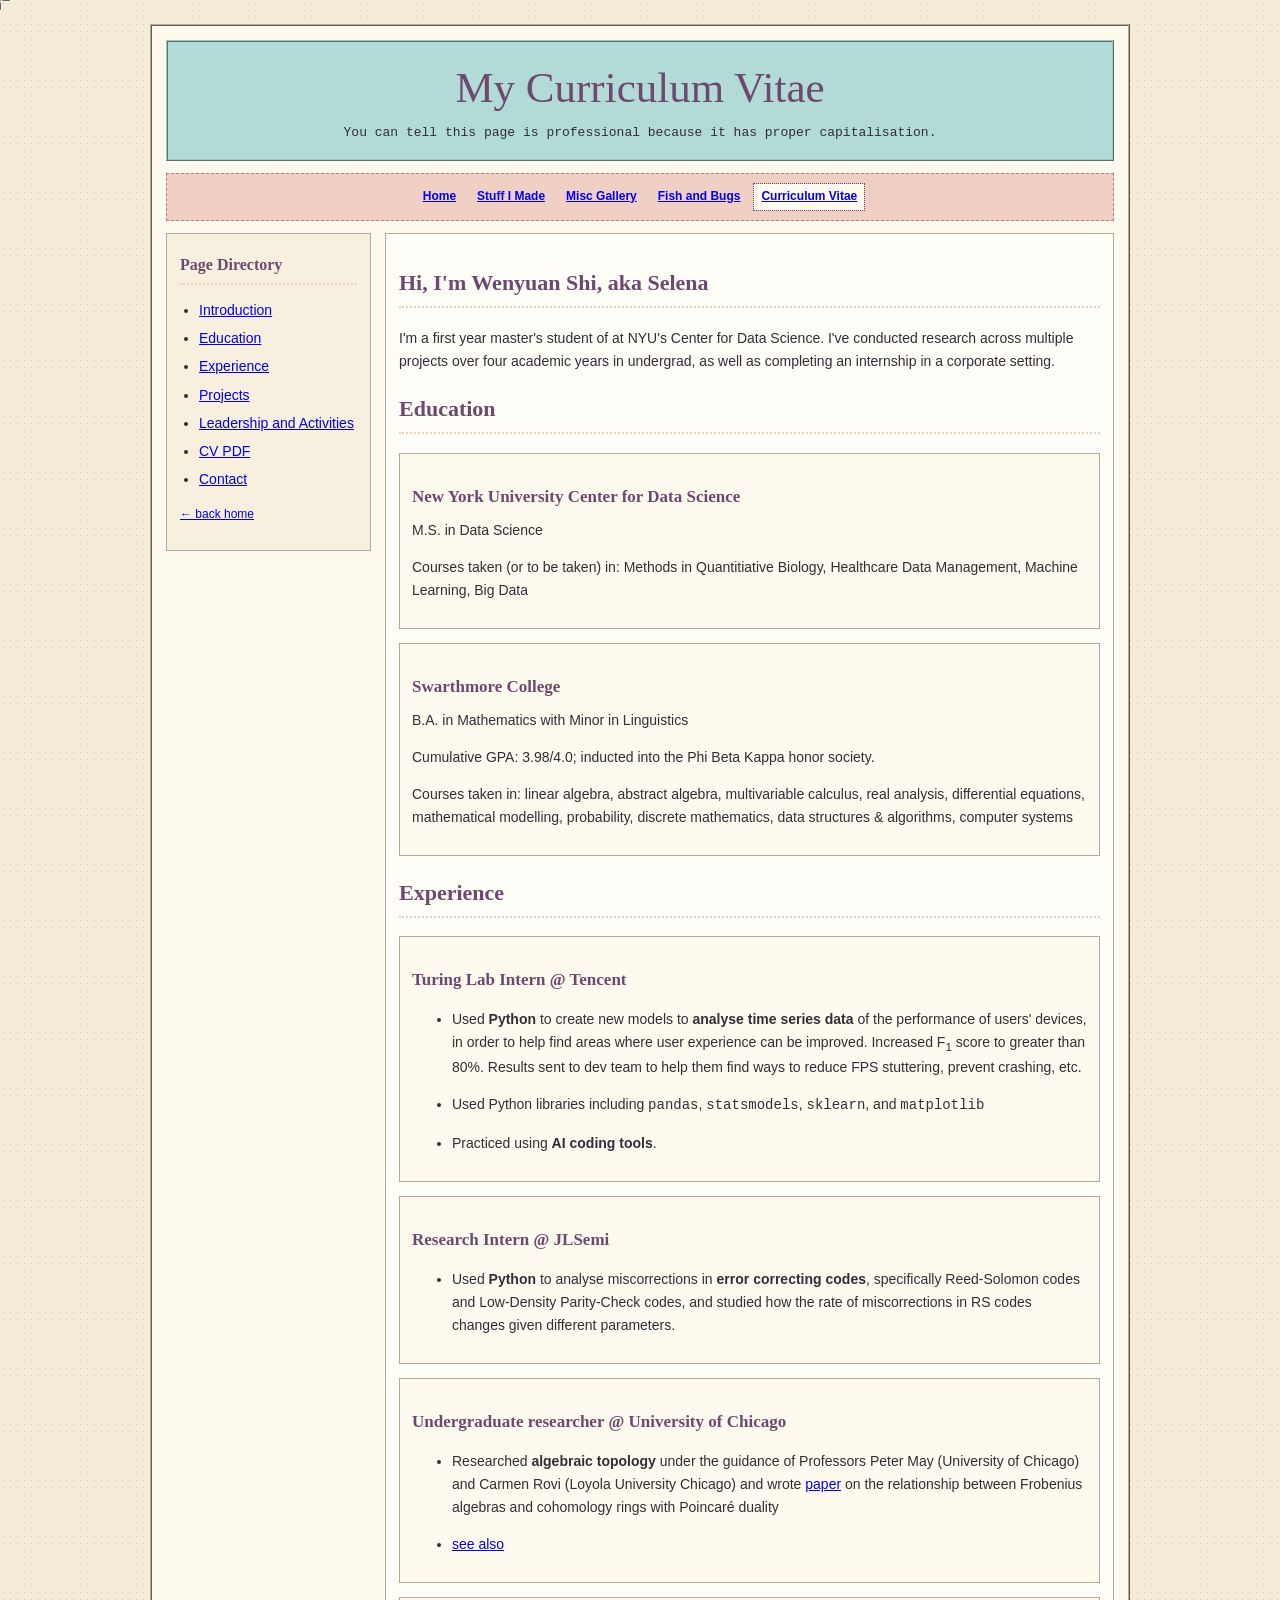
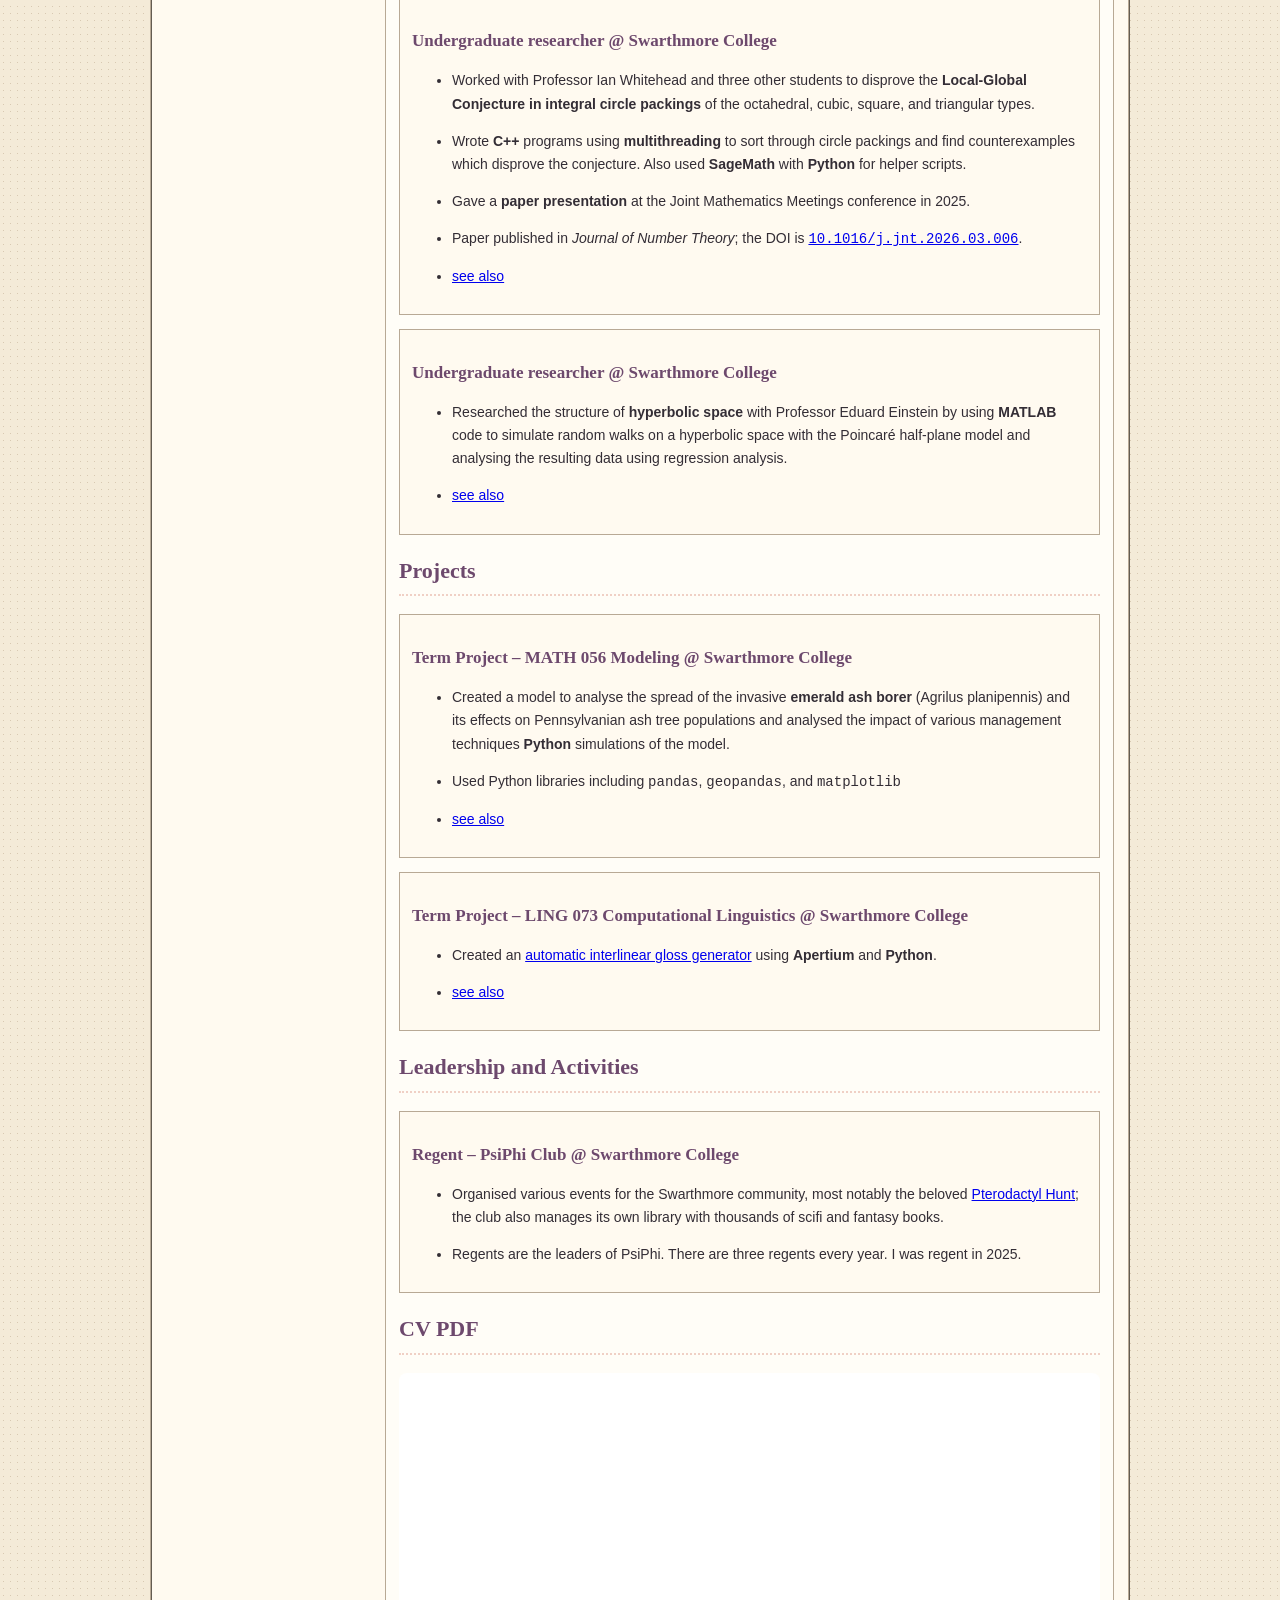
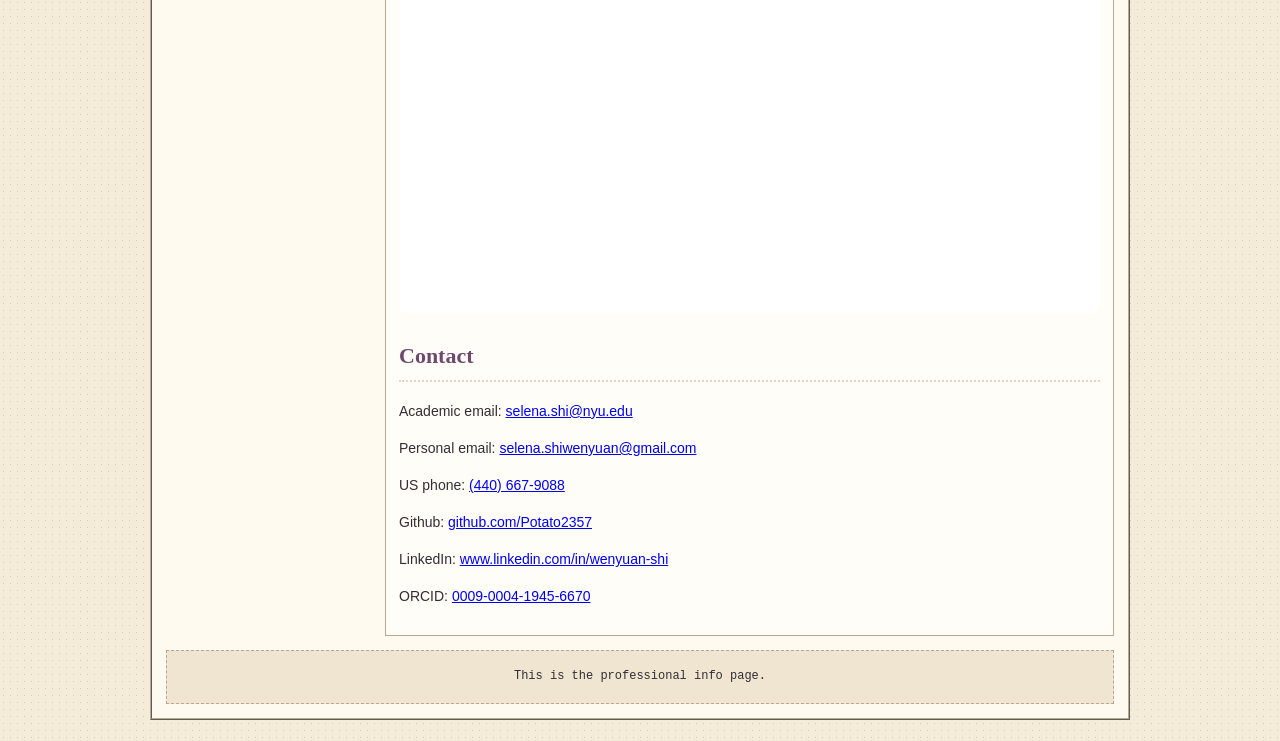
==== commit 3f0812fb: "added constella" ====
--- a/cv.html
+++ b/cv.html
@@ -32,7 +32,7 @@
           <li><a href="#experience">Experience</a></li>
           <li><a href="#projects">Projects</a></li>
           <li><a href="#leadershipactivities">Leadership and Activities</a></li>
-          <li><a href="#resume">Resume PDF</a></li>
+          <li><a href="#resume">CV PDF</a></li>
           <li><a href="#contact">Contact</a></li>
         </ul>
 
@@ -158,10 +158,10 @@
         </section>
 
         <section id="resume">
-          <h2>Resume PDF</h2>
+          <h2>CV PDF</h2>
           
           <iframe
-            src="./documents/resume.pdf"
+            src="./documents/CV.pdf"
             title="PDF Document"
             class="pdf-viewer"
             loading="lazy">
--- a/style.css
+++ b/style.css
@@ -289,14 +289,22 @@
   gap: 12px;
 }
 
-.gallery figure {
+.gallery_s {
+  display: grid;
+  grid-template-columns: repeat(4, minmax(0, 1fr));
+  gap: 12px;
+}
+
+.gallery figure,
+.gallery_s figure {
   margin: 0;
   padding: 8px;
   background: #f5ecd9;
   border: 1px solid var(--tan);
 }
 
-.gallery img {
+.gallery img,
+.gallery_s img {
   display: block;
   width: 100%;
   aspect-ratio: 4 / 3;
@@ -304,7 +312,8 @@
   border: 1px solid #b8aa96;
 }
 
-.gallery img.expanded {
+.gallery img.expanded,
+.gallery_s img.expanded {
   position: fixed;
   inset: 0;
   width: 100vw;
@@ -317,7 +326,8 @@
   background: rgba(0, 0, 0, 0.4);
 }
 
-.gallery figcaption {
+.gallery figcaption,
+.gallery_s figcaption {
   padding-top: 7px;
   font-size: 12px;
 }
@@ -363,7 +373,8 @@
     order: 1;
   }
 
-  .gallery {
+  .gallery,
+  .gallery_s {
     grid-template-columns: 1fr;
   }
 
